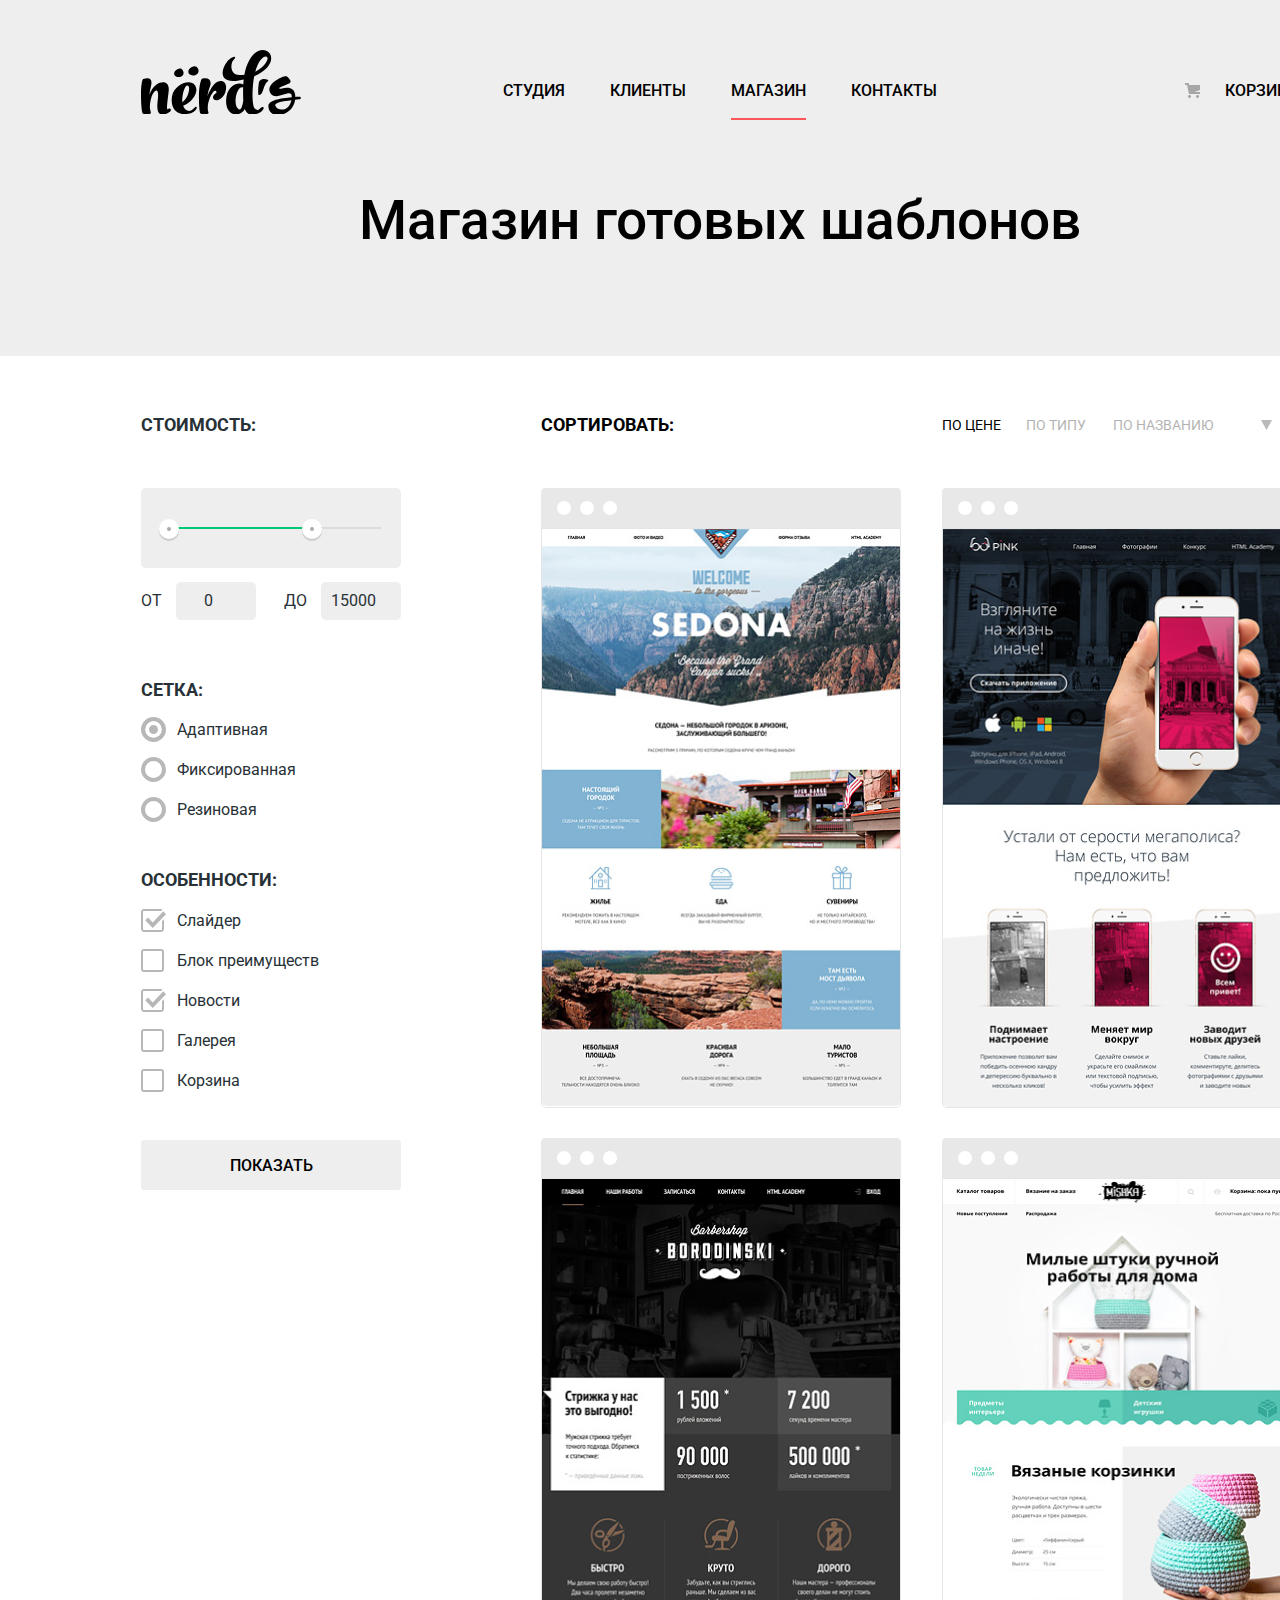
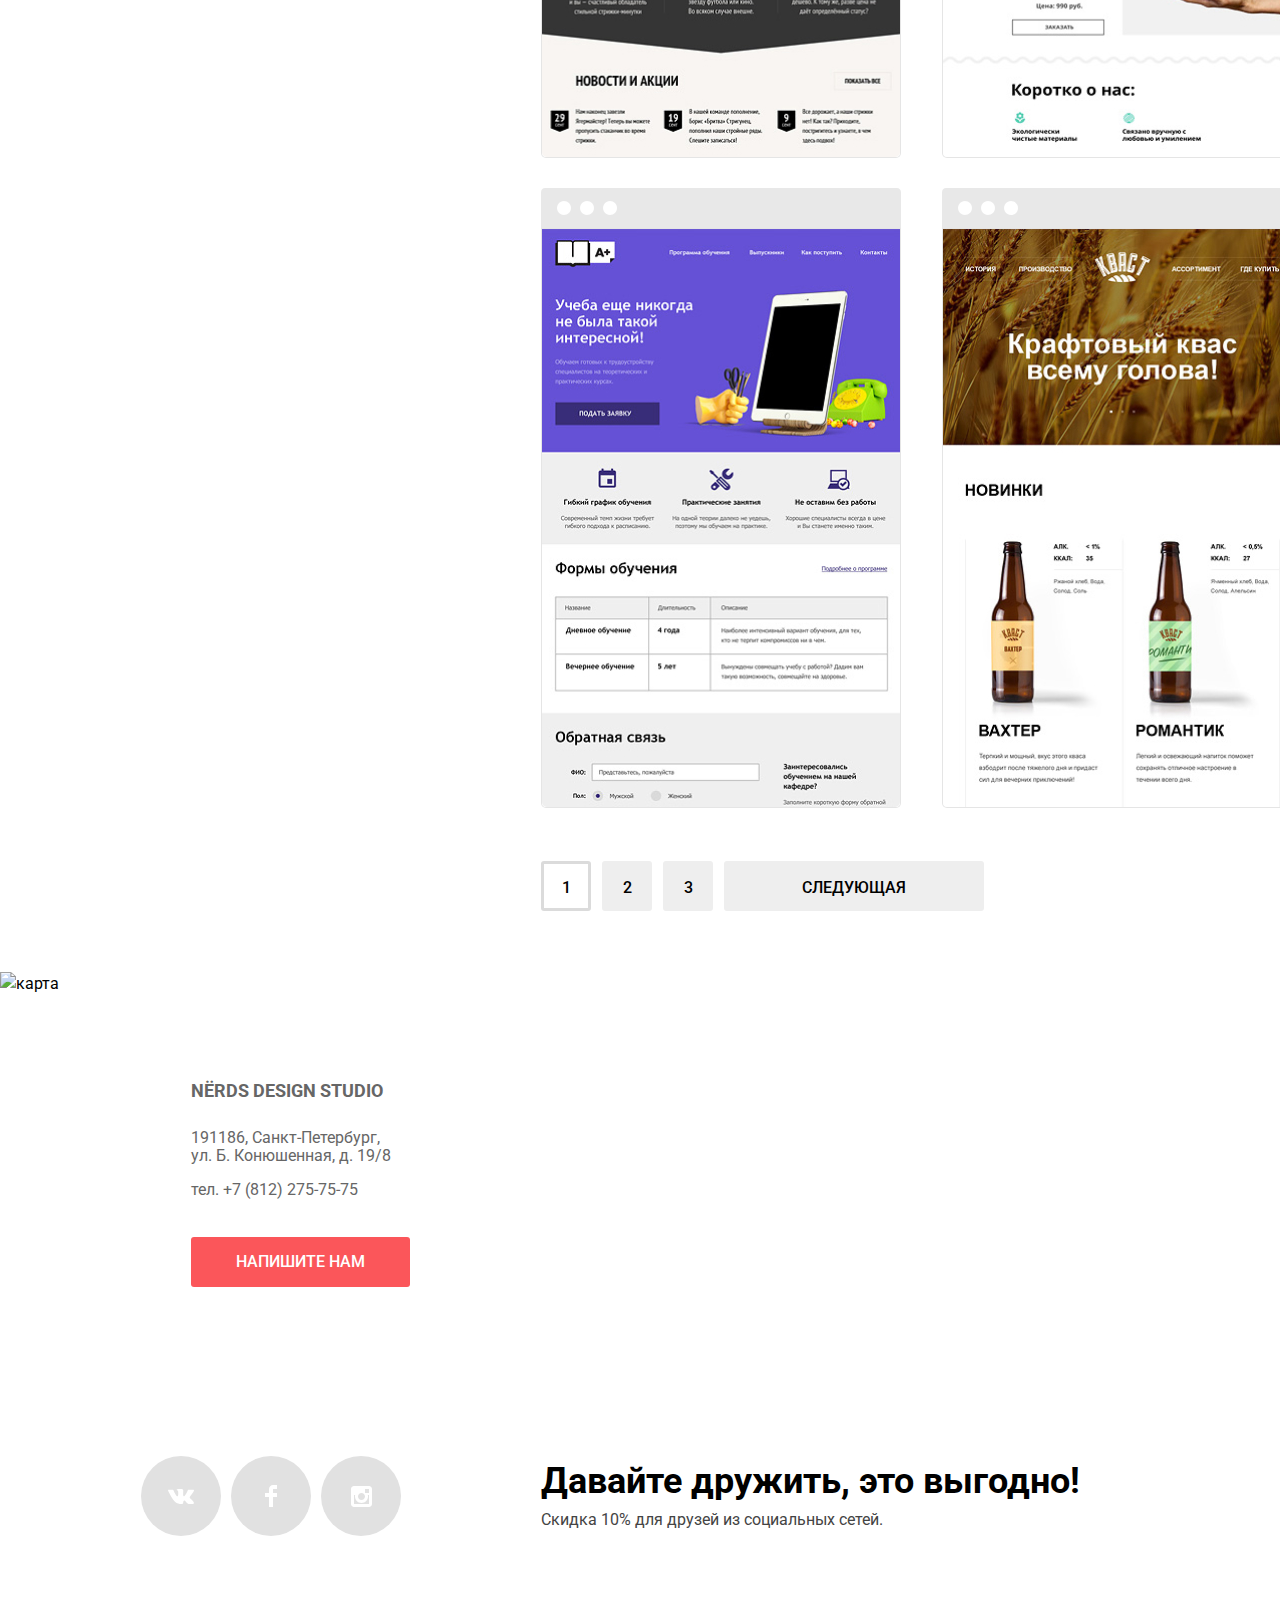
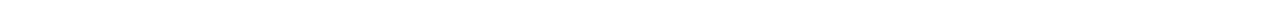
==== catalog.html @ fba02438 "Выполнил стилизацию страницы каталога" ====
<!DOCTYPE html>
<html lang="ru" class="page">

<head>
  <meta charset="utf-8">
  <title>HTML Academy: Каталог готовых проектов Нёрдс</title>
  <link rel="stylesheet" href="css/normalize.css">
  <link rel="stylesheet" href="css/style.css">
  <link rel="stylesheet" href="https://fonts.googleapis.com/css2?family=Roboto:wght@400;500;700&display=swap">
</head>

<body class="page-body">

  <header class="header">
    <div class="container main-header">
      <a class="main-logo" href="index.html">
        <img src="img/nerds-logo.svg" width="160" height="65.02" alt="логотип Nerds">
      </a>
      <nav class="nav">
        <ul class="nav-list">
          <li><a href="index.html">Студия</a></li>
          <li><a href="">Клиенты</a></li>
          <li class="current-page"><a href="">Магазин</a></li>
          <li><a href="">Контакты</a></li>
        </ul>
        <ul class="cart">
          <li>
            <a class="cart-link" href="">Корзина</a>
          </li>
        </ul>
      </nav>
    </div>
  </header>

  <main>
    <div class="catalog-top">
      <h1>Магазин готовых шаблонов</h1>
    </div>
    <div class="container main-catalog">

      <section class="filters">
        <h2 class="visually-hidden">Фильтр товаров</h2>
        <form class="filter" action="https://echo.htmlacademy.ru" method="GET">

          <fieldset class="filter-cost">
            <legend>стоимость:</legend>
            <div class="range-filter">
              <div class="range-controls">
                <div class="scale">
                  <div class="bar" style="
                    width: 60%;
                    margin-left: 7%">
                  </div>
                </div>
                <div class="toggle toggle-min" tabindex="0" style="
                  left: 7%
                "></div>
                <div class="toggle toggle-max" tabindex="0" style="
                  left: 62%
                "></div>
              </div>
              <div class="price-controls">
                <label class="min-price">
                  от <input type="number" name="min-price" value="0">
                </label>
                <label class="max-price">
                  до <input type="number" name="max-price" value="15000">
                </label>
              </div>
            </div>
          </fieldset>
          <fieldset class="filter-grid">
            <legend>сетка:</legend>
            <ul>
              <li>
                <input class="input-grid" type="radio" name="filter-grid" value="adaptive" id="adaptive" checked>
                <label class="grid-label" for="adaptive">Адаптивная</label></li>
              <li>
                <input class="input-grid" type="radio" name="filter-grid" value="static" id="static">
                <label class="grid-label" for="static">Фиксированная</label></li>
              <li>
                <input class="input-grid" type="radio" name="filter-grid" value="fluid" id="fluid">
                <label class="grid-label" for="fluid">Резиновая</label>
              </li>
            </ul>
          </fieldset>
          <fieldset class="filter-features">
            <legend>особенности:</legend>
            <ul>
              <li>
                <input class="input-feature" type="checkbox" name="slider-feature" id="slider-feature" checked>
                <label class="feature-label" for="slider-feature"> Слайдер</label>
              </li>
              <li>
                <input class="input-feature" type="checkbox" name="block-feature" id="block-feature">
                <label class="feature-label" for="block-feature"> Блок преимуществ</label>
              </li>
              <li>
                <input class="input-feature" type="checkbox" name="news-feature" id="news-feature" checked>
                <label  class="feature-label" for="news-feature"> Новости</label>
              </li>
              <li>
                <input class="input-feature" type="checkbox" name="gallery-feature" id="gallery-feature">
                <label class="feature-label" for="gallery-feature"> Галерея</label>
              </li>
              <li>
                <input class="input-feature" type="checkbox" name="cart-feature" id="cart-feature">
                <label class="feature-label" for="cart-feature"> Корзина</label>
              </li>
            </ul>
          </fieldset>
          <button class="store-page-next store-page button" type="button">показать</button>
        </form>
      </section>
      <section class="sort">
        <h2>Сортировать:</h2>
        <ul>
          <li> <a class="sort-active" href="">по цене</a></li>
          <li> <a href="">по типу</a></li>
          <li> <a href="">по названию</a></li>
          <li> <a href=""><img src="img/icon-down-dir.svg" width="11" height="10" alt="по убыванию"></a></li>
          <li> <a href=""><img class="inactive" src="img/icon-up-dir.svg" width="11" height="10" alt="по возростанию"></a></li>
        </ul>
      </section>
      <section class="store">
        <h2 class="visually-hidden">Готовые шаблоны</h2>

        <ul class="store-container">
          <li class="store-item">
            <div class="store-item-container">
              <img src="img/img-sedona.jpg" width="358" height="578" alt="sedona">
              <div class="store-item-description">
                <a href="#">
                  <h3>SEDONA</h3>
                </a>
                <p>Информационный сайт<br> для туристов</p>
                <button class="button button-web store-item-button" type="button">9 900 ₽</button>
              </div>
            </div>
          </li>
          <li class="store-item">
            <div class="store-item-container">
              <img src="img/img-pink.jpg" width="358" height="578" alt="pink">
              <div class="store-item-description">
                <a href="#">
                  <h3>PINK APP</h3>
                </a>
                <p>Продуктовый лендинг приложения для iOS и Android</p>
                <button class="button button-web store-item-button" type="button"> 9 900 ₽</button>
              </div>
            </div>
          </li>
          <li class="store-item">
            <div class="store-item-container">
              <img src="img/img-barbershop.jpg " width="358" height="578" alt="borodinsky">
              <div class="store-item-description">
                <a href="#">
                  <h3>BARBERSHOP</h3>
                </a>
                <p>Сайт салона красоты.<br> Для мужчин, да.</p>
                <button class="button button-web store-item-button" type="button"> 9 900 ₽</button>
              </div>
            </div>
          </li>
          <li class="store-item">
            <div class="store-item-container">
              <img src="img/img-mishka.jpg" width="358" height="578" alt="mishka">
              <div class="store-item-description">
                <a href="#">
                  <h3>MISHKA</h3>
                </a>
                <p>Интернет-магазин<br> вязаных игрушек</p>
                <button class="button button-web store-item-button" type="button"> 9 900 ₽</button>
              </div>
            </div>
          </li>
          <li class="store-item">
            <div class="store-item-container">
              <img src="img/img-aplus.jpg" width="358" height="578" alt="a+">
              <div class="store-item-description">
                <a href="#">
                  <h3>A PLUS</h3>
                </a>
                <p>Лендинг курсов повышения<br> квалификации</p>
                <button class="button button-web store-item-button" type="button"> 9 900 ₽</button>
              </div>
            </div>
          </li>
          <li class="store-item">
            <div class="store-item-container">
              <img src="img/img-kvast.jpg" width="358" height="578" alt="кваст">
              <div class="store-item-description">
                <a href="#">
                  <h3>КВАСТ</h3>
                </a>
                <p>Промо-сайт производителя крафтового кваса</p>
                <button class="button button-web store-item-button" type="button"> 9 900 ₽</button>
              </div>
            </div>
          </li>
        </ul>

        <ul class="store-pages">
          <li class="store-page button store-page-current"><a href="#">1</a></li>
          <li class="store-page button"><a href="#">2</a></li>
          <li class="store-page button"><a href="#">3</a></li>
          <li class="store-page store-page-next  button"><a href="#">следующая</a></li>
        </ul>

      </section>
    </div>
  </main>
  <footer class="main-footer">
    <section class="map">
      <img class="map-properties" src="img/map.png" width="1440" height="416" alt="карта">
    </section>

    <section class="contacts container">
      <div class="address">
        <h2>NЁRDS DESIGN STUDIO</h2>
        <p>191186, Санкт-Петербург,<br> ул. Б. Конюшенная, д. 19/8</p>
        <p> тел. <a class="contacts-phone" href="tel:+78122757575">+7 (812) 275-75-75</a></p>

        <a class="button button-web button-contacts"> <span>Напишите нам</span></a>
      </div>
    </section>

    <section class="social container">

      <ul class="social-1">
        <li>
          <a class="social-button" href=""><img src="img/vk-icon.svg" alt="Вконтакте"></a>
        </li>
        <li>
          <a class="social-button" href="#"><img src="img/fb-icon.svg" alt="Фейсбук"></a>
        </li>
        <li>
          <a class="social-button" href="#"><img src="img/insta-icon.svg" alt="Инстаграм"></a>
        </li>
      </ul>
      <div class="social-2">
        <h3>Давайте дружить, это выгодно!</h3>
        <p>Скидка 10% для друзей из социальных сетей.</p>
      </div>

    </section>
  </footer>
</body>

</html>
---- css/style.css ----
:root {
  --light-grey: #eeeeee;
  --mid-grey: #666666;
  --mid-dark-grey: #444444;
  --dark-grey: #4d4d4d;
  --border-grey: #DBDBDB;
  --store-page-grey: #dfdfdf;
  --store-page-active-grey: #d5d5d5;

  --light-pink: #fb565a;
  --dark-pink: #e74246;
  --very-dark-pink: #d7373b;

  --light-green: #00ca74;
  --dark-green: #00bc6c;
  --very-dark-green: #00aa62;

  --light-yellow: #efc849;
  --dark-yellow: #eab534;
  --very-dark-yellow: #e5a722;

  --bg-white: #ffffff;
  --bg-white-opacity: rgba(255, 255, 255, 0.3);
  --icon-color: #e1e1e1;

  --basic-black: #000000;
  --light-black: #283136;
  --button-shadow: rgba(0, 1, 1, 0.1);
  --catalog-border-special: rgba(0, 0, 0, 0.1);


  --range-special-scale: #d7dcde;
  --range-special-toggle: #ababab;
  --range-special-shadow: rgba(0, 0, 0, 0.15);
  --range-special-color: #283136;

}

body {
  min-width: 1200px;
  padding: 0;
  margin: 0;

  font-family: "Roboto", "Open sans", sans-serif;
  font-size: 16px;
  line-height: 24px;
  font-weight: 400;

  color: var(--basic-black);
  background-color: var(--bg-white);

}

a {
  text-decoration: none;
}

img {
  max-width: 100%;
  height: auto;
}

.visually-hidden {
  position: absolute;
  width: 1px;
  height: 1px;
  margin: -1px;
  border: 0;
  padding: 0;
  white-space: nowrap;
  clip-path: inset(100%);
  clip: rect(0 0 0 0);
  overflow: hidden;
}

/* Grid */
.page {
  height: 100%;
}

.page-body {
  min-height: 100%;
  display: grid;
  grid-template-rows:
    min-content 1fr min-content;
  align-content: start;
}

.container {
  width: 1158px;
  margin: 0 auto;
  padding: 0 20px;
  /* outline: 5px solid rgba(94, 9, 9, 0.3);
  outline-offset: -5px; */
}

/*header*/


.main-header {
  display: grid;
  grid-template-columns: min-content 1fr;
  height: 114px;
}

.main-logo {
  width: 160px;
  height: 65px;
  margin-top: auto;

}

.main-logo:active {
  opacity: 0.3;
}

.cart {
  display: block;
  width: min-content;
  position: relative;
  margin: 0;
  margin-left: auto;
  margin-top: auto;
  padding: 0;
  margin-bottom: 8px;

  list-style: none;


  /* outline: 1px solid rgb(255, 0, 0);
  outline-offset: -1px */
}

.cart::before {
  content: "";
  position: absolute;
  left: 0px;
  top: 7px;
  width: 15px;
  height: 15px;


  background-image: url(../img/cart-icon.svg);
  background-repeat: no-repeat;

}

.cart-link {
  padding-left: 40px;

}

.header,
.description {
  background-color: var(--light-grey);
}

.nav {

  display: flex;


  font-size: 16px;
  line-height: 30px;
  font-weight: 500;
  text-transform: uppercase;
  color: var(--basic-black);

  /* outline: 5px solid rgba(200, 255, 0, 0.3);
  outline-offset: -5px; */
}

.nav a {
  color: var(--basic-black);
}

.nav a:hover {
  color: var(--light-pink);
}

.nav a:active {
  color: var(--basic-black);
  opacity: 0.3;
}

.nav-list {
  /* justify-self: center; */
  display: flex;
  justify-content: flex-start;
  flex-wrap: wrap;
  width: 100%;
  margin: 0;
  margin-left: 202px;
  margin-top: auto;
  margin-bottom: 8px;
  padding: 0;

  list-style: none;

  /* outline: 5px solid rgba(0, 255, 255, 0.3);
  outline-offset: -5px; */

}

.nav li {
  position: relative;
  margin-left: 0;
  padding: 0;
}

.nav li:not(:last-child) {
  margin-right: 45px;
}

.current-page::after {
  content: "";
  position: absolute;
  bottom: -14px;
  left: 0;
  width: 100%;
  height: 2px;
  background-color: var(--light-pink);
}

/* SLIDER */
.slide {
  display: none;
}

.slide-current {
  display: block;
}

.slider {
  /* position: relative; */
  margin: 0;
  padding: 0;
  background-color: var(--light-grey);
}

.sld {
  position: relative;
}

.slider-controls {
  position: absolute;
  bottom: 95px;
  left: 555px;
  z-index: 20;
  display: flex;
  width: 88px;
  justify-content: space-between;
}

.slider-controls button {
  padding: 0;
  width: 18px;
  height: 18px;
  background-color: var(--bg-white);
  border: none;
  border-radius: 50%;
  cursor: pointer;
}

.slider-controls .current {
  box-shadow: inset 0 0 0 5px var(--bg-white),
    inset 0 0 0 7px #c1c1c1;
}

.slider-list {

  padding: 0;
  margin: 0;

  list-style: none;
}

/* SLIDER-title */
.slider h2 {
  margin: 0;
  padding: 0;
  padding-top: 78px;
  padding-bottom: 10px;
  font-size: 55px;
  line-height: 55px;

}

.slider-item-1 {
  height: 431px;
  background-image: url(../img/nerds-index-slide1.png);
  background-position: top right;
  background-repeat: no-repeat;
}

.slider-item-2 {
  height: 431px;
  background-image: url(../img/nerds-index-slide2.png);
  background-position: top right;
  background-repeat: no-repeat;
}

.slider-item-3 {
  height: 431px;
  background-image: url(../img/nerds-index-slide3.png);
  background-position: top right;
  background-repeat: no-repeat;
}

/* services */
.services {
  margin-top: 80px;

  padding-bottom: 80px;
  border-bottom: 2px solid var(--light-grey);
}

.services-container {
  /* display: flex;
  justify-content: flex-start;
  flex-shrink: 0; */
  display: grid;
  grid-template-columns: 400px 400px auto;
  justify-self: start;
  /* outline: 5px solid rgba(0, 255, 255, 0.3);
  outline-offset: -5px; */
  margin: 0;
  padding: 0;

}

.services a {
  font-size: 16px;
  line-height: 18px;
  color: var(--bg-white);
}

.services h3 {
  margin-top: 18px;
  margin-bottom: 17px;
  font-size: 24px;
  line-height: 30px;
  font-weight: bold;
  text-transform: uppercase;
}

.services li {
  list-style: none;
  margin: 0;

  padding: 0;
}

.info-container {
  margin-top: 40px;
  margin-bottom: 43px;
  display: grid;
  grid-template-columns: 2fr 1fr;

}

.info {
  color: var(--light-black);
}

.info h3 {
  margin-top: 32px;
  margin-bottom: 33px;
  font-size: 45px;
  line-height: 46px;
  font-weight: 500;
  color: var(--basic-black);
}

.info ul {
  padding-left: 32px;
  list-style: none;
}

.list-header {
  margin-top: 41px;
  margin-bottom: 23px;
  font-weight: bold;
  text-transform: uppercase;

}

.info li {
  position: relative;
  margin-bottom: 24px;
  padding-left: 4px;
}

.info li::before {
  content: "";
  position: absolute;
  width: 25px;
  height: 2px;
  top: 10px;
  left: -32px;
  background-color: var(--light-pink);

}

/* benefits */
.benefits {
  margin-left: 28px;
}

.benefits-list {
  display: grid;
  grid-template-columns: 1fr 1fr 1fr;
}

.benefits-header {
  margin-top: 31px;
  margin-left: 17px;
  font-weight: bold;
  text-transform: uppercase;
}

.benefits-list {
  margin-top: 29px;
  padding: 0;
}

.benefits li {
  margin: 0;
  list-style: none;
}

.benefits p {

  color: var(--light-black);
}

.benefits-list p {
  margin-top: 12px;
  line-height: 18px;
}

.benefits h4 {
  margin: 0;
  font-size: 45px;
  line-height: 64px;
}

.percent {
  font-size: 26px;
  line-height: 40px;
  vertical-align: text-top;
}

/* partners */

.partners {
  margin: 0;
  margin-bottom: 80px;
}

.partners-container {
  display: grid;
  grid-template-columns: 1fr 1fr 1fr 1fr;


  /* outline: 1px solid rgb(248, 5, 5);
  outline-offset: -1px; */

  margin: 0;
  padding: 0;

  height: 180px;
  border-top: 2px solid var(--light-grey);
  border-bottom: 2px solid var(--light-grey);

}

.partners li {
  position: relative;
  align-self: center;


  margin: 0;
  padding: 0;
  justify-self: end;
  list-style: none;


  /* outline: 1px solid rgba(0, 255, 255, 1);
  outline-offset: -1px; */

}

.partners li:nth-child(1) {
  margin-top: 20px;
  margin-right: 60px;

}

.partners li:nth-child(2) {
  margin-top: 10px;
  margin-right: 44px;
}

.partners li:nth-child(3) {
  margin-top: 10px;
  margin-right: 46px;
}

.partners li:nth-child(4) {
  margin-top: 13px;
  margin-right: 42px;
}

.partners li:nth-child(1)::after {
  content: "";
  position: absolute;
  top: 0px;
  right: -51px;
  width: 2px;
  height: 52px;

  background-color: var(--light-grey);
}

.partners li:nth-child(2)::after {
  content: "";
  position: absolute;
  top: 18px;
  right: -45px;
  width: 2px;
  height: 52px;

  background-color: var(--light-grey);
}

.partners li:nth-child(3)::after {
  content: "";
  position: absolute;
  top: -2px;
  right: -57px;
  width: 2px;
  height: 52px;

  background-color: var(--light-grey);
}



.partners a {
  opacity: 20%;
}

.partners a:hover {
  opacity: 1;
}

.partners a:active {
  opacity: 10%;
}

.catalog-top {
  margin-bottom: 54px;
  height: 242px;
  background-color: var(--light-grey);
}

.catalog-top h1 {
  margin: 0;
  padding-top: 79px;
  font-size: 55px;
  font-weight: 500;
  line-height: 55px;

  text-align: center;

}


.main-catalog {
  display: grid;
  grid-template-columns: 1fr 2fr;
  column-gap: 140px;
  grid-template-rows: 78px 1fr;
  /* outline: 5px solid rgba(0, 255, 255, 0.3);
  outline-offset: -5px; */
}

.filters {
  grid-row: 1/-1;
  color: var(--light-black);

  /* width: 260px; */
}

.filter {

  /* outline: 5px solid rgba(94, 255, 0, 0.3);
  outline-offset: -5px; */
}

.filter ul {
  padding: 0;
  margin: 0;
  list-style: none;
  line-height: 19px;
}

.filter legend {
  margin: 0;
  padding: 0;
  text-transform: uppercase;
  font-size: 18px;
  line-height: 30px;
  font-weight: 700;
}


.filter fieldset {
  padding: 0;
  margin: 0;

  border: none;
}



/* .filter-item {
  margin: 0;
  padding: 0;
  border: none;


  width: 260px;
  margin: 50px auto;
} */



/* .filter-item legend {
  font-size: 18px;
  line-height: 24px;
  text-transform: uppercase;
  font-weight: 700;
} */

/* RANGE */
.filter .filter-cost {
  margin-bottom: 55px;
}

.range-filter {
  width: 260px;
  margin-top: 48px;
}

.range-controls {
  position: relative;
  height: 41px;
  margin-bottom: 14px;
  padding-top: 39px;
  padding-right: 20px;
  padding-left: 20px;
  background-color: var(--light-grey);
  border-radius: 5px;
}

.range-controls .scale {
  height: 2px;
  background: #d7dcde;
}

.range-controls .bar {
  width: 70%;
  height: 2px;
  background: var(--light-green);
}

.range-controls .toggle {
  position: absolute;
  top: 31px;
  left: 0;
  width: 4px;
  height: 4px;
  padding: 0;
  border: 8px solid var(--bg-white);
  background-color: var(--range-special-toggle);
  border-radius: 50%;
  box-shadow: 0 2px 1px 0 var(--range-special-shadow);
  cursor: pointer;
}

.range-controls .toggle-min {
  left: 18px;
}

.range-controls .toggle-max {
  left: 160px;
}

.price-controls {
  display: flex;
  justify-content: space-between;
}

.price-controls label {
  text-transform: uppercase;
  color: var(--light-black);
  font-size: 16px;
}

.price-controls input {
  width: 60px;
  padding: 10px;
  margin-left: 10px;
  text-align: center;
  color: inherit;
  border: none;
  border-radius: 5px;
  background: var(--light-grey);

}

/* GRID FILTER */

.filter .filter-grid {
  height: 190px;
  /* margin-bottom: 43px; */
}

.filter-grid legend {
  margin-bottom: 15px;
}

.filter-grid li {
  margin-bottom: 21px;
  /* padding-left: 36px; */
}

.filter-grid label {
  padding-left: 36px;
  color: var(--light-black);
  position: relative;

}

.input-grid {
  appearance: none;
  position: absolute;
}

.grid-label::before {
  content: "";
  position: absolute;
  left: 0;
  top: -3px;
  box-sizing: border-box;
  width: 25px;
  height: 25px;
  border-radius: 50%;
  border: 4px solid var(--dark-grey);
  background-color: transparent;
  opacity: 0.4;
}

.input-grid:hover+.grid-label::before {
  opacity: 1;
}

.input-grid:checked+.grid-label::before {
  background-color: var(--dark-grey);
  box-shadow: inset 0 0 0 4px var(--bg-white);
}


/* FEATURES FILTER */
.input-feature {
  appearance: none;
  position: absolute;
}


.filter .filter-features {
  height: 275px;
  /* margin-bottom: 48px; */
}

.filter-features legend {
  margin-bottom: 16px;
}

.filter-features li {
  position: relative;
  margin-bottom: 21px;

}

.filter-features label {
  padding-left: 36px;
  color: var(--light-black);
}

.input-feature:not(:checked)+.feature-label::before {
  content: "";
  position: absolute;
  left: 0;
  top: -2px;
  box-sizing: border-box;
  width: 23px;
  height: 23px;
  border: 2px solid var(--dark-grey);
  border-radius: 3px;
  background-color: transparent;
  opacity: 0.4;
}

.input-feature:checked+.feature-label::before {
  content: "";
  position: absolute;
  left: 0;
  top: -2px;
  width: 25px;
  height: 23px;
  background-image: url(../img/checkbox-on.svg);
  opacity: 0.4;
}

.input-feature:hover+.feature-label::before {
  opacity: 1;
}


/* SORT */
.sort {
  display: flex;
  justify-content: flex-end;
  /* margin: 0; */
  /* margin-bottom: 48px; */

  /* padding: 0; */
  /* outline: 1px solid rgb(255, 0, 0);
  outline-offset: -1px; */
}

.sort h2 {

  margin: 0;
  padding: 0;
  text-transform: uppercase;
  font-size: 18px;
  line-height: 30px;
  font-weight: 700;
  width: 360px;
  margin-right: auto;

  /*
   outline: 5px solid rgba(63, 9, 150, 0.3);
  outline-offset: -5px; */
}

.sort ul {
  /* width: 360px; */
  display: grid;
  grid-template-columns: 60px 85px 128px 58px 30px;
  justify-items: end;
  align-items: start;
  margin: 0;
  padding-top: 3px;
  list-style: none;
  /* outline: 1px solid rgba(0, 255, 255, 0.3);
  outline-offset: -1px; */
}

.sort a {
  font-size: 14px;
  line-height: 18px;
  font-weight: 400;
  color: var(--basic-black);
  opacity: 0.3;
  text-transform: uppercase;
}

.sort .sort-active {
  opacity: 1;
}

/* .sort li {
  margin-left: 20px;
  outline: 1px solid rgb(255, 0, 13);
  outline-offset: -1px;
} */
.sort .inactive {
  opacity: 0.2;
}

/* STORE */


.store {
  margin-bottom: 44px;
}

.store-container {
  display: grid;
  grid-template-columns: 1fr 1fr;
  column-gap: 40px;
  row-gap: 30px;
  margin: 0;
   margin-bottom: 53px;
  padding: 0;
  /* outline: 5px solid rgba(47, 219, 12, 0.3);
  outline-offset: -5px; */
}

.store-item {
  position: relative;
  box-sizing: border-box;
  border-radius: 5px;
  width: 360px;
  height: 620px;
  list-style: none;

}

.store-item:hover {
  box-shadow: 0px 6px 15px rgba(0, 1, 1, 0.25);
}

.store-item-container {

  box-sizing: border-box;
  width: 360px;
  height: 580px;
  margin-top: 40px;
  border-radius: 0 0 5px 5px;
  border: 1px solid var(--catalog-border-special);

  background-color: var(--bg-white);
}

.store-item img {
  border-radius: 0 0 5px 5px;

}

.store-item::before {
  content: "";
  position: absolute;
  width: 360px;
  height: 40px;
  top: 0px;
  left: 0px;
  background-image: url(../img/browser.svg);
  opacity: 0.12;
}

.store-item:hover::before {
  opacity: 1;
}

.store-item:hover .store-item-description {
  display: block;
}

.store h1 {
  text-align: center;
  font-size: 55px;
  font-weight: 500;
  line-height: 55px;

}

.store-item-description {
  display: none;
  position: absolute;
  bottom: 0;
  left: 0;
  box-sizing: border-box;
  width: 360px;
  height: 231px;
  border-radius: 0 0 5px 5px;
  padding-left: 52px;
  padding-right: 53px;
  padding-top: 11px;
  background-color: var(--light-grey);
  text-align: center;

}

.store-item-description h3 {
  margin-top: 15px;
  margin-bottom: 12px;
  padding: 0;
  font-size: 18px;
  font-weight: 700;
  line-height: 30px;
  color: var(--basic-black);
}

.store-item-description a {
  color: inherit;
}

.store-item p {
  margin: 0;
  padding: 0;
  font-size: 16px;
  line-height: 18px;
  font-weight: 400;

}

/* STORE-PAGES */
.store-pages {
  display: flex;
  justify-content: flex-start;
  list-style: none;
  margin: 0;
  margin-bottom: 17px;
  padding: 0;
  font-size: 16px;
  line-height: 18px;
  font-weight: 500;
  text-transform: uppercase;
}

.store-pages a {
  color: inherit;
}

/*footer*/

.main-footer {
  background-color: var(--bg-white);
  /* outline: 5px solid rgba(0, 255, 255, 0.3);
  outline-offset: -5px; */
}

.map {
  margin: 0;
}

.map-properties {
  display: block;
  margin-left: auto;
  margin-right: auto;
  height: 416px;
}

.contacts {
  position: relative;
  margin-bottom: 68px;
}

.contacts h2 {
  margin: 0;
  margin-bottom: 23px;
  padding: 0;
  font-size: 18px;
  line-height: 30px;
  font-weight: bold;
}

.address {
  position: absolute;
  box-sizing: border-box;
  left: 20px;
  bottom: 54px;
  width: 319px;
  height: 308px;
  padding-top: 50px;
  padding-left: 50px;
  padding-right: 39px;

  background-color: var(--bg-white);

  font-size: 16px;
  line-height: 18px;
  color: var(--mid-grey);
}

.contacts-phone {
  color: var(--mid-grey);
}


.social {
  display: grid;
  grid-template-columns: 1fr 2fr;
  margin-bottom: 68px;
}

.social-1 {
  display: flex;
  align-items: center;
  justify-content: flex-start;
  list-style: none;
  margin: 0;
  padding: 0;
}

.social-1 li {
  margin-right: 10px;
}

.social-2 {
  margin-left: 14px;
}

.social h3 {
  margin: 0;
  margin-top: 7px;
  margin-bottom: 10px;
  font-size: 36px;
  line-height: 36px;

}

.social p {
  margin: 0;
  color: var(--mid-dark-grey);
  font-size: 16px;
  line-height: 22px;

}

.reply-form {
  display: none;
}

/*buttons*/
.slider-button {
  margin-top: 39px;
  width: 240px;
  height: 50px;
}

.button {
  display: flex;
  font-size: 16px;
  line-height: 18px;
  font-weight: 500;
  justify-content: center;
  align-items: center;
  text-transform: uppercase;
  color: var(--bg-white);
  border: none;
  border-radius: 3px;
  cursor: pointer;
}

.button:active {
  box-shadow: inset 0 3px 0 var(--button-shadow);
  color: var(--bg-white-opacity);
}


.button-services {
  margin-top: 31px;
  width: 160px;
  height: 50px;
}

.button-contacts {
  margin-top: 38px;
  width: 219px;
  height: 50px;
}

.button-web {
  background-color: var(--light-pink);
}

.button-web:hover {
  background-color: var(--dark-pink);
}

.button-web:active {
  background-color: var(--very-dark-pink);
}



.button-app {
  background-color: var(--light-green);
}

.button-app:hover {
  background-color: var(--dark-green);
}

.button-app:active {
  background-color: var(--very-dark-green);
}

.button-pres {
  background-color: var(--light-yellow);
}

.button-pres:hover {
  background-color: var(--dark-yellow);
}

.button-pres:active {
  background-color: var(--very-dark-yellow);
}
/* STORE-ITEM-BUTTON */
.store-item-button {
  width: 200px;
  height: 50px;

  margin: 0 auto;
  margin-top: 33px;
}
.store-item-button:active {
  color: var(--bg-white);
}
/* STORE-PAGE-BUTTONS */
.store-page {
  box-sizing: border-box;
  width: 50px;
  height: 50px;
  margin-right: 11px;
  padding-top: 3px;
  color: var(--basic-black);
  background-color: var(--light-grey);
}
.store-page.button:hover {
  background-color: var(--store-page-grey);
}
.store-page.button:active {
  background-color: var(--store-page-active-grey);
  border: none;
}
.store-page-next {
  width: 260px;
  height: 50px;
  margin-right: 0;
  background-color: var(--light-grey);
}

.store-page-current {
  background-color: rgba(0, 0, 0, 0.0001);
  border: 3px solid var(--border-grey);
}


/* SOCIAL BUTTONS */
.social-button {
  display: flex;
  align-items: center;
  justify-content: center;
  width: 80px;
  height: 80px;
  border-radius: 50%;

  background-color: var(--icon-color);
}

.social-button:hover {
  background-color: var(--dark-pink);
}

.social-button:active {
  background-color: var(--very-dark-pink);
}

.social-button:active img {
  opacity: 0.3;
}
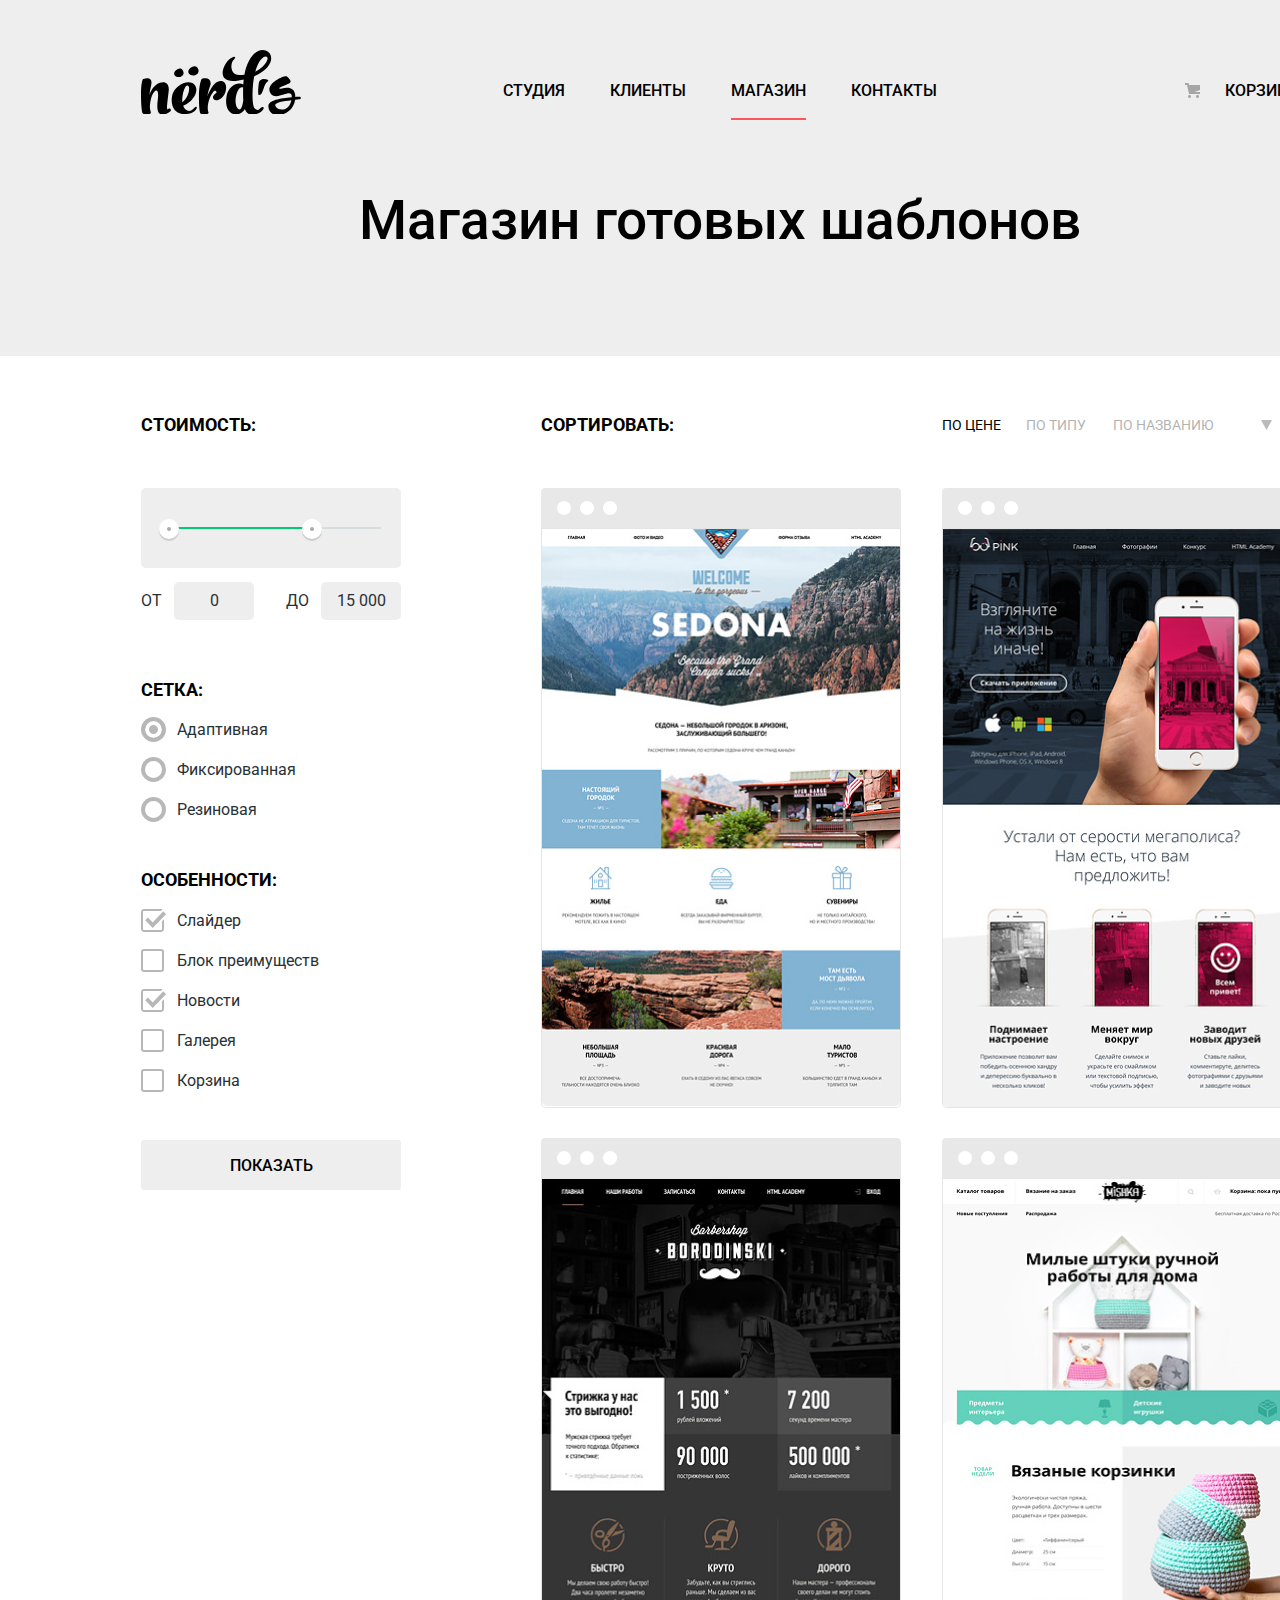
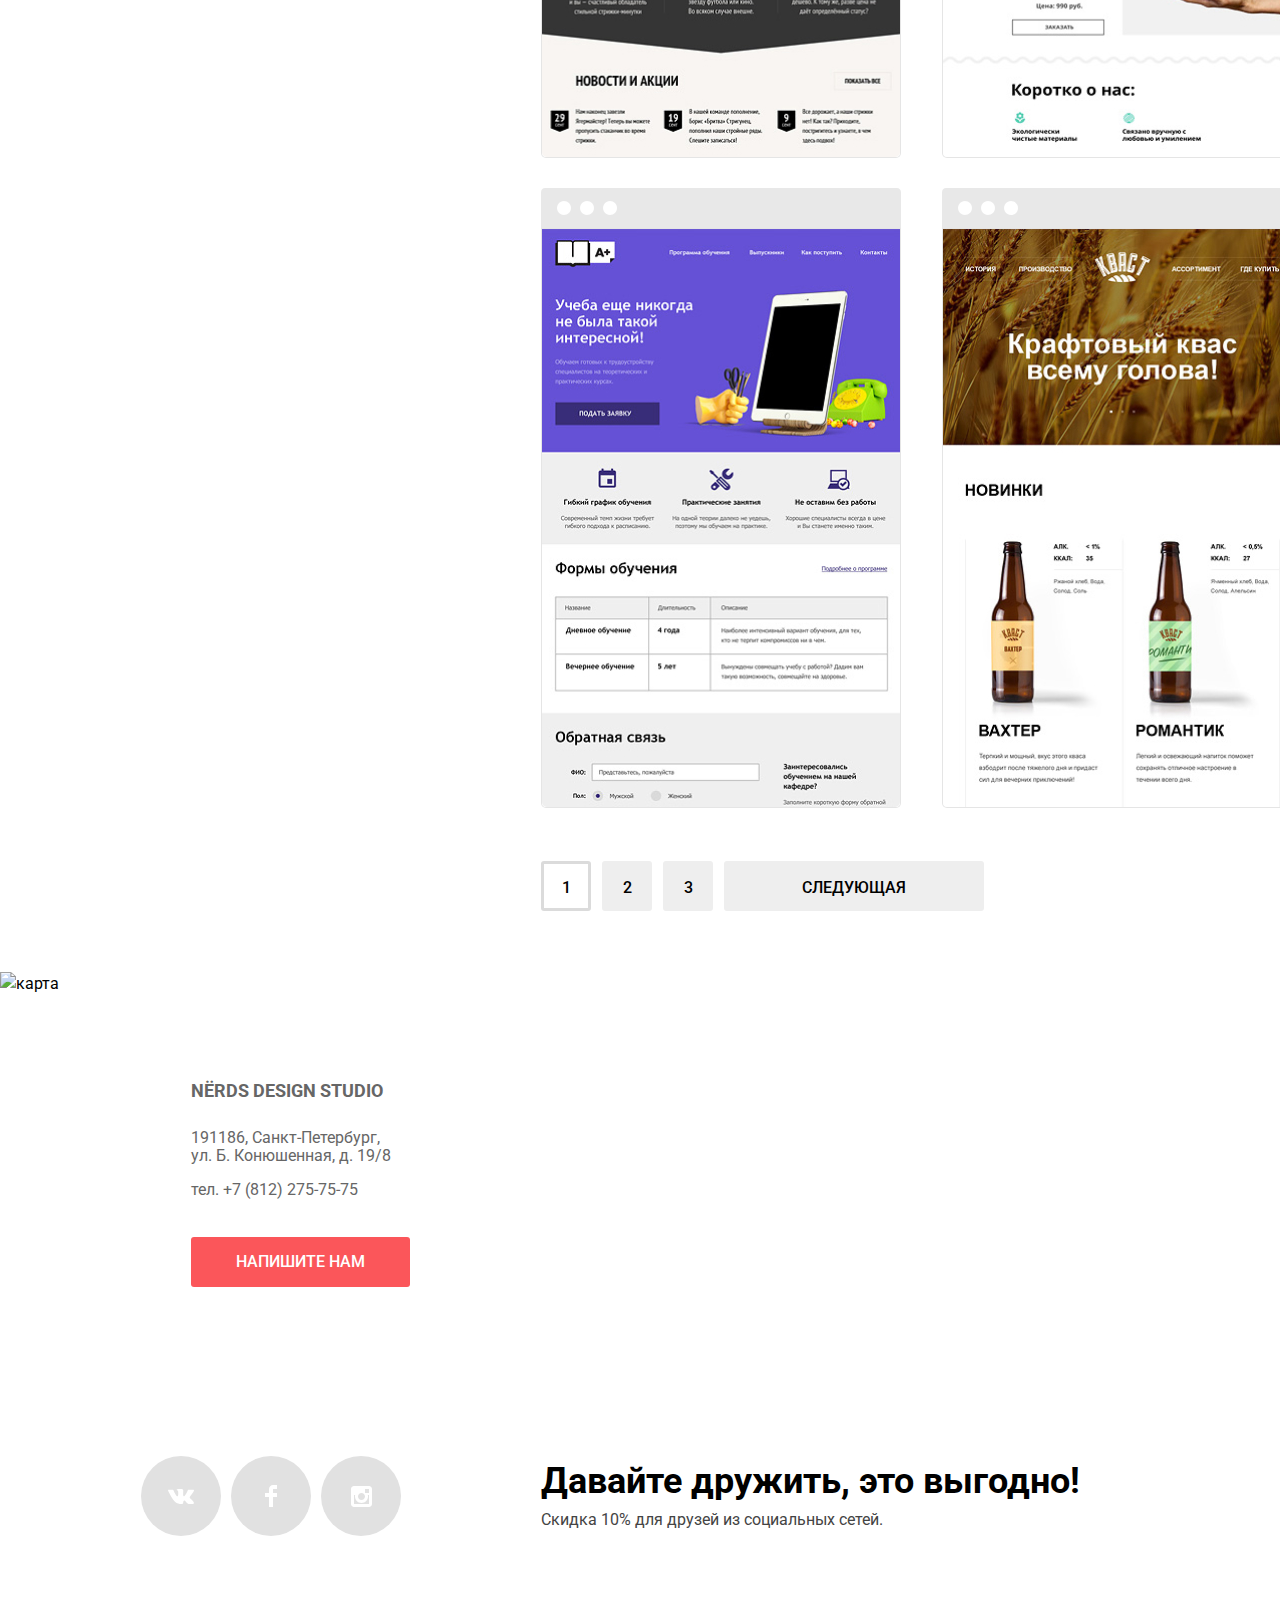
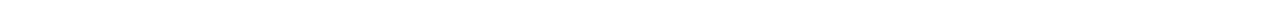
==== commit 9c050158: "исправил замечания" ====
--- a/catalog.html
+++ b/catalog.html
@@ -61,10 +61,10 @@
               </div>
               <div class="price-controls">
                 <label class="min-price">
-                  от <input type="number" name="min-price" value="0">
+                  от <input type="text" name="min-price" value="0">
                 </label>
                 <label class="max-price">
-                  до <input type="number" name="max-price" value="15000">
+                  до <input type="text" name="max-price" value="15 000">
                 </label>
               </div>
             </div>
@@ -118,8 +118,8 @@
           <li> <a class="sort-active" href="">по цене</a></li>
           <li> <a href="">по типу</a></li>
           <li> <a href="">по названию</a></li>
-          <li> <a href=""><img src="img/icon-down-dir.svg" width="11" height="10" alt="по убыванию"></a></li>
-          <li> <a href=""><img class="inactive" src="img/icon-up-dir.svg" width="11" height="10" alt="по возростанию"></a></li>
+           <li> <a class="sort-descending" href=""></a></li>
+          <li> <a class="sort-ascending" href=""></a></li>
         </ul>
       </section>
       <section class="store">
@@ -201,10 +201,10 @@
         </ul>
 
         <ul class="store-pages">
-          <li class="store-page button store-page-current"><a href="#">1</a></li>
-          <li class="store-page button"><a href="#">2</a></li>
-          <li class="store-page button"><a href="#">3</a></li>
-          <li class="store-page store-page-next  button"><a href="#">следующая</a></li>
+          <li><a class="store-page button store-page-current" href="#">1</a></li>
+          <li ><a class="store-page button" href="#">2</a></li>
+          <li ><a class="store-page button" href="#">3</a></li>
+          <li ><a class="store-page store-page-next  button" href="#">следующая</a></li>
         </ul>
 
       </section>
--- a/css/style.css
+++ b/css/style.css
@@ -34,6 +34,10 @@
   --range-special-shadow: rgba(0, 0, 0, 0.15);
   --range-special-color: #283136;
 
+  --modal-shadow: rgba(0, 0, 0, 0.4);
+  --input-shadow: rgba(0, 0, 0, 0.25);
+  --input-border: #D7DCDE;
+  --input-border-special: #B4B9BB;
 }
 
 body {
@@ -246,7 +250,7 @@
   position: absolute;
   bottom: 95px;
   left: 555px;
-  z-index: 20;
+  z-index: 1;
   display: flex;
   width: 88px;
   justify-content: space-between;
@@ -589,14 +593,6 @@
 .filters {
   grid-row: 1/-1;
   color: var(--light-black);
-
-  /* width: 260px; */
-}
-
-.filter {
-
-  /* outline: 5px solid rgba(94, 255, 0, 0.3);
-  outline-offset: -5px; */
 }
 
 .filter ul {
@@ -613,8 +609,8 @@
   font-size: 18px;
   line-height: 30px;
   font-weight: 700;
-}
-
+  color: var(--basic-black);
+}
 
 .filter fieldset {
   padding: 0;
@@ -622,27 +618,6 @@
 
   border: none;
 }
-
-
-
-/* .filter-item {
-  margin: 0;
-  padding: 0;
-  border: none;
-
-
-  width: 260px;
-  margin: 50px auto;
-} */
-
-
-
-/* .filter-item legend {
-  font-size: 18px;
-  line-height: 24px;
-  text-transform: uppercase;
-  font-weight: 700;
-} */
 
 /* RANGE */
 .filter .filter-cost {
@@ -712,7 +687,7 @@
 .price-controls input {
   width: 60px;
   padding: 10px;
-  margin-left: 10px;
+  margin-left: 8px;
   text-align: center;
   color: inherit;
   border: none;
@@ -745,7 +720,8 @@
 }
 
 .input-grid {
-  appearance: none;
+  -webkit-appearance: none;
+  -moz-appearance: none;
   position: absolute;
 }
 
@@ -763,7 +739,8 @@
   opacity: 0.4;
 }
 
-.input-grid:hover+.grid-label::before {
+.input-grid:hover+.grid-label::before,
+.input-grid:focus+.grid-label::before {
   opacity: 1;
 }
 
@@ -772,6 +749,13 @@
   box-shadow: inset 0 0 0 4px var(--bg-white);
 }
 
+.input-grid:disabled+.grid-label {
+  opacity: 0.3;
+}
+
+.input-grid:disabled+.grid-label::before {
+  opacity: 0.25;
+}
 
 /* FEATURES FILTER */
 .input-feature {
@@ -825,15 +809,23 @@
   opacity: 0.4;
 }
 
-.input-feature:hover+.feature-label::before {
+.input-feature:hover+.feature-label::before,
+.input-feature:focus+.feature-label::before {
   opacity: 1;
 }
 
+.input-feature:disabled+.feature-label {
+  opacity: 0.3;
+}
+
+.input-feature:disabled+.feature-label::before {
+  opacity: 0.25;
+}
 
 /* SORT */
 .sort {
   display: flex;
-  justify-content: flex-end;
+  justify-content: space-between;
   /* margin: 0; */
   /* margin-bottom: 48px; */
 
@@ -851,7 +843,7 @@
   line-height: 30px;
   font-weight: 700;
   width: 360px;
-  margin-right: auto;
+  /* margin-right: auto; */
 
   /*
    outline: 5px solid rgba(63, 9, 150, 0.3);
@@ -884,14 +876,28 @@
   opacity: 1;
 }
 
+.sort .sort-descending {
+  display: inline-block;
+  width: 11px;
+  height: 10px;
+  background-image: url(../img/icon-down-dir.svg);
+}
+
+.sort .sort-ascending {
+  background-image: url(../img/icon-up-dir.svg);
+  display: inline-block;
+  width: 11px;
+  height: 10px;
+}
+
 /* .sort li {
   margin-left: 20px;
   outline: 1px solid rgb(255, 0, 13);
   outline-offset: -1px;
 } */
-.sort .inactive {
+/* .sort .inactive {
   opacity: 0.2;
-}
+} */
 
 /* STORE */
 
@@ -906,7 +912,7 @@
   column-gap: 40px;
   row-gap: 30px;
   margin: 0;
-   margin-bottom: 53px;
+  margin-bottom: 53px;
   padding: 0;
   /* outline: 5px solid rgba(47, 219, 12, 0.3);
   outline-offset: -5px; */
@@ -1007,7 +1013,7 @@
   font-size: 16px;
   line-height: 18px;
   font-weight: 400;
-
+  color: #666666;
 }
 
 /* STORE-PAGES */
@@ -1024,9 +1030,10 @@
   text-transform: uppercase;
 }
 
-.store-pages a {
-  color: inherit;
-}
+.store-pages li:not(:last-child) {
+  margin-right: 11px;
+}
+
 
 /*footer*/
 
@@ -1124,9 +1131,137 @@
 
 }
 
-.reply-form {
+/* MODAL */
+.modal {
   display: none;
-}
+  position: fixed;
+  z-index: 2;
+  top: 0;
+  right: 0;
+  bottom: 0;
+  left: 0;
+  box-sizing: border-box;
+  width: 960px;
+  height: 590px;
+  margin: auto;
+  padding: 63px 100px;
+  font-size: 16px;
+  line-height: 18px;
+  font-weight: 400;
+  color: var(--basic-black);
+  background-color: var(--bg-white);
+  box-shadow: 0px 20px 40px var(--modal-shadow);
+}
+
+.modal-close {
+  position: absolute;
+  width: 21px;
+  height: 21px;
+  top: 78px;
+  right: 90px;
+  border: none;
+  background-color: transparent;
+  opacity: 0.3;
+}
+
+.modal-close:hover {
+  opacity: 1;
+}
+
+.modal-close:active {
+  opacity: 0.1;
+}
+
+.modal-close::before,
+.modal-close::after {
+  content: "";
+  position: absolute;
+  top: 8px;
+  right: -3px;
+  width: 27px;
+  height: 4px;
+  background-color: var(--light-pink);
+}
+
+.modal-close::before {
+  transform: rotate(45deg);
+}
+
+.modal-close::after {
+  transform: rotate(-45deg);
+}
+
+.modal-header {
+  margin: 0;
+  margin-bottom: 22px;
+  font-size: 45px;
+  line-height: 53px;
+  font-weight: 700;
+}
+
+.login-form {
+  display: grid;
+  grid-template-columns: 1fr 1fr;
+  column-gap: 40px;
+  margin: 0 auto;
+  justify-items: start;
+}
+
+.user-message {
+  grid-column: 1/-1;
+  justify-self: stretch;
+}
+
+.login-form p {
+  display: flex;
+  flex-direction: column;
+  margin-bottom: 17px;
+}
+
+.login-form label {
+  margin-bottom: 9px;
+  font-weight: 700;
+}
+
+.login-form input {
+  height: 50px;
+  width: 360px;
+  padding-left: 16px;
+  color: var(--mid-dark-grey);
+}
+
+:invalid,
+:-moz-ui-invalid {
+  border-color: var(--dark-pink);
+  color: var(--dark-pink);
+}
+
+.login-form textarea {
+  resize: none;
+  height: 118px;
+  margin-bottom: 30px;
+  padding: 16px;
+  color: var(--mid-dark-grey);
+
+}
+
+.login-form input,
+.login-form textarea {
+  border: 2px solid var(--input-border);
+  box-sizing: border-box;
+  border-radius: 3px;
+  opacity: 0.5;
+}
+
+.login-form input:hover,
+.login-form textarea:hover {
+  border: 2px solid var(--input-border-special);
+  text-shadow: 0px 4px 4px var(--input-shadow);
+
+
+}
+
+
 
 /*buttons*/
 .slider-button {
@@ -1204,6 +1339,7 @@
 .button-pres:active {
   background-color: var(--very-dark-yellow);
 }
+
 /* STORE-ITEM-BUTTON */
 .store-item-button {
   width: 200px;
@@ -1212,31 +1348,35 @@
   margin: 0 auto;
   margin-top: 33px;
 }
+
 .store-item-button:active {
   color: var(--bg-white);
 }
+
 /* STORE-PAGE-BUTTONS */
 .store-page {
   box-sizing: border-box;
   width: 50px;
   height: 50px;
-  margin-right: 11px;
   padding-top: 3px;
   color: var(--basic-black);
   background-color: var(--light-grey);
 }
+
 .store-page.button:hover {
   background-color: var(--store-page-grey);
-}
+  border: none;
+}
+
 .store-page.button:active {
+  color: inherit;
   background-color: var(--store-page-active-grey);
   border: none;
 }
+
 .store-page-next {
   width: 260px;
   height: 50px;
-  margin-right: 0;
-  background-color: var(--light-grey);
 }
 
 .store-page-current {
@@ -1268,3 +1408,8 @@
 .social-button:active img {
   opacity: 0.3;
 }
+
+.modal-button {
+  width: 259px;
+  height: 50px;
+}
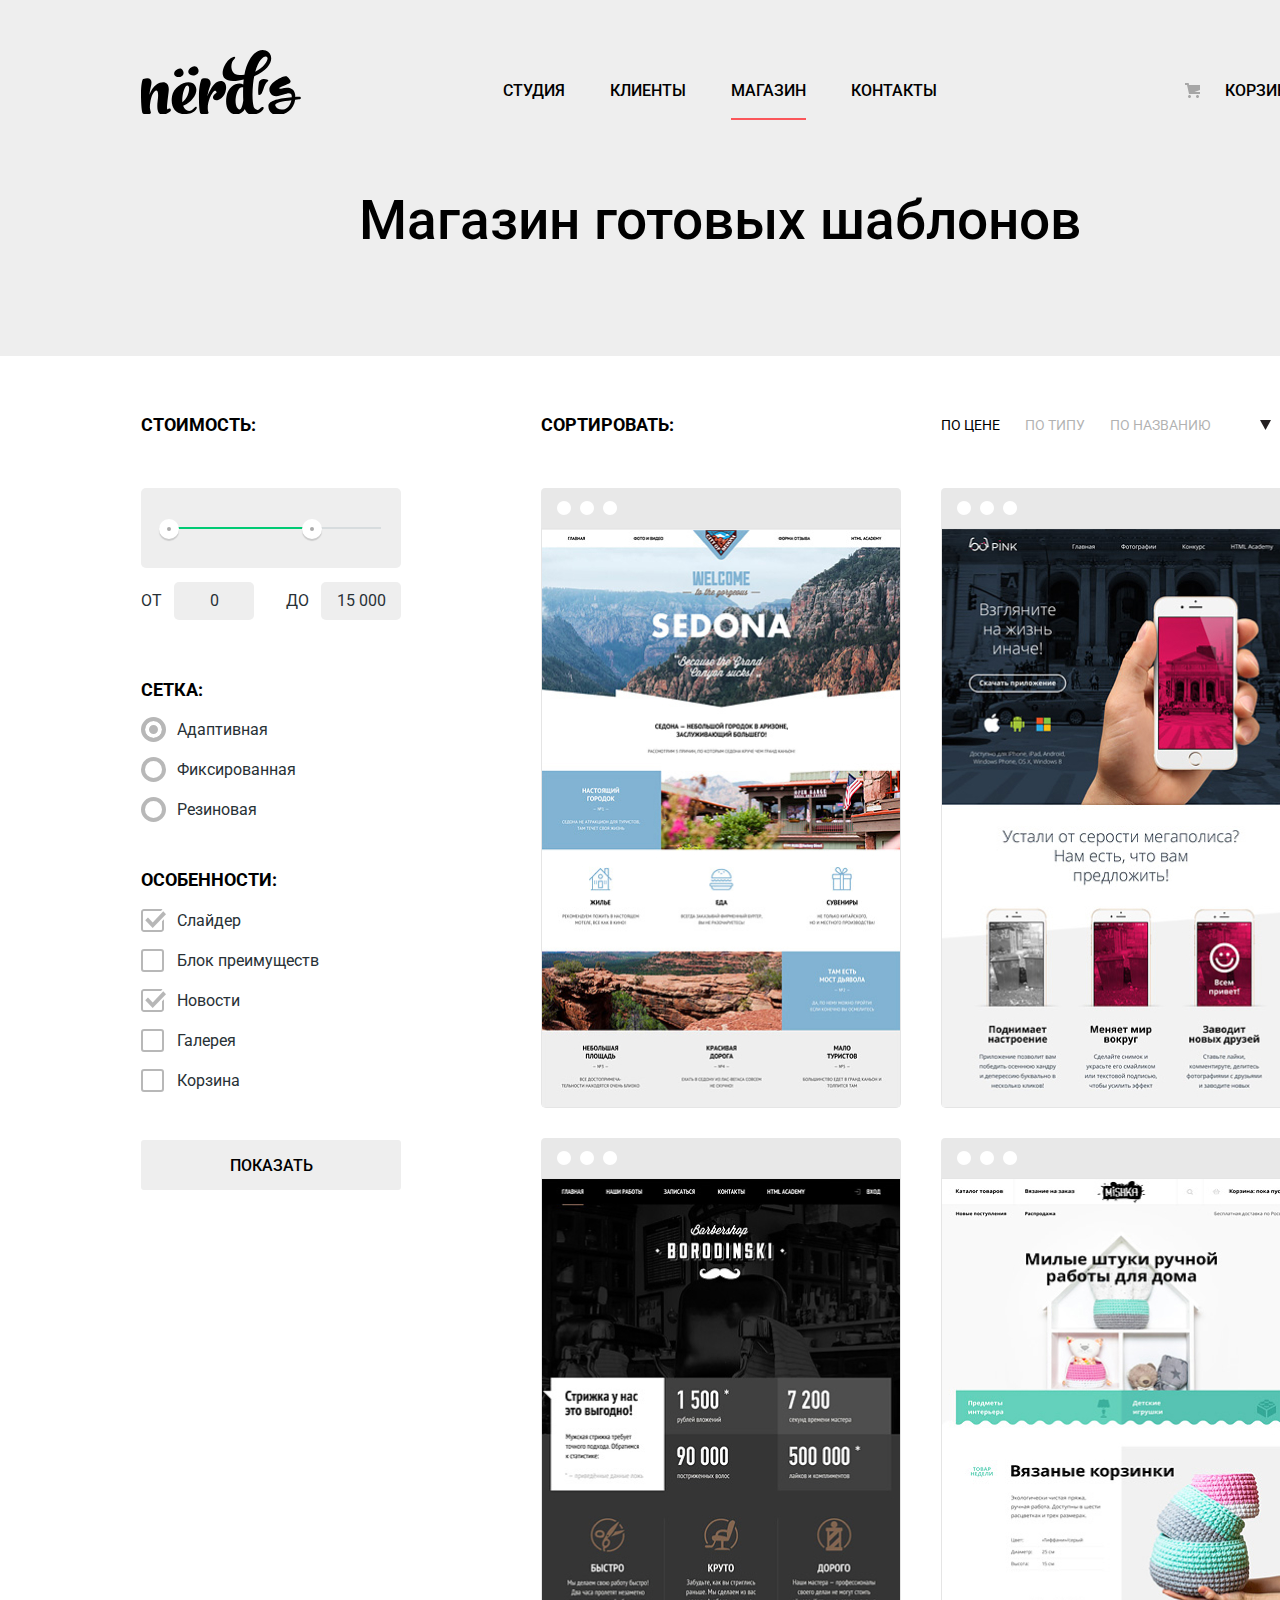
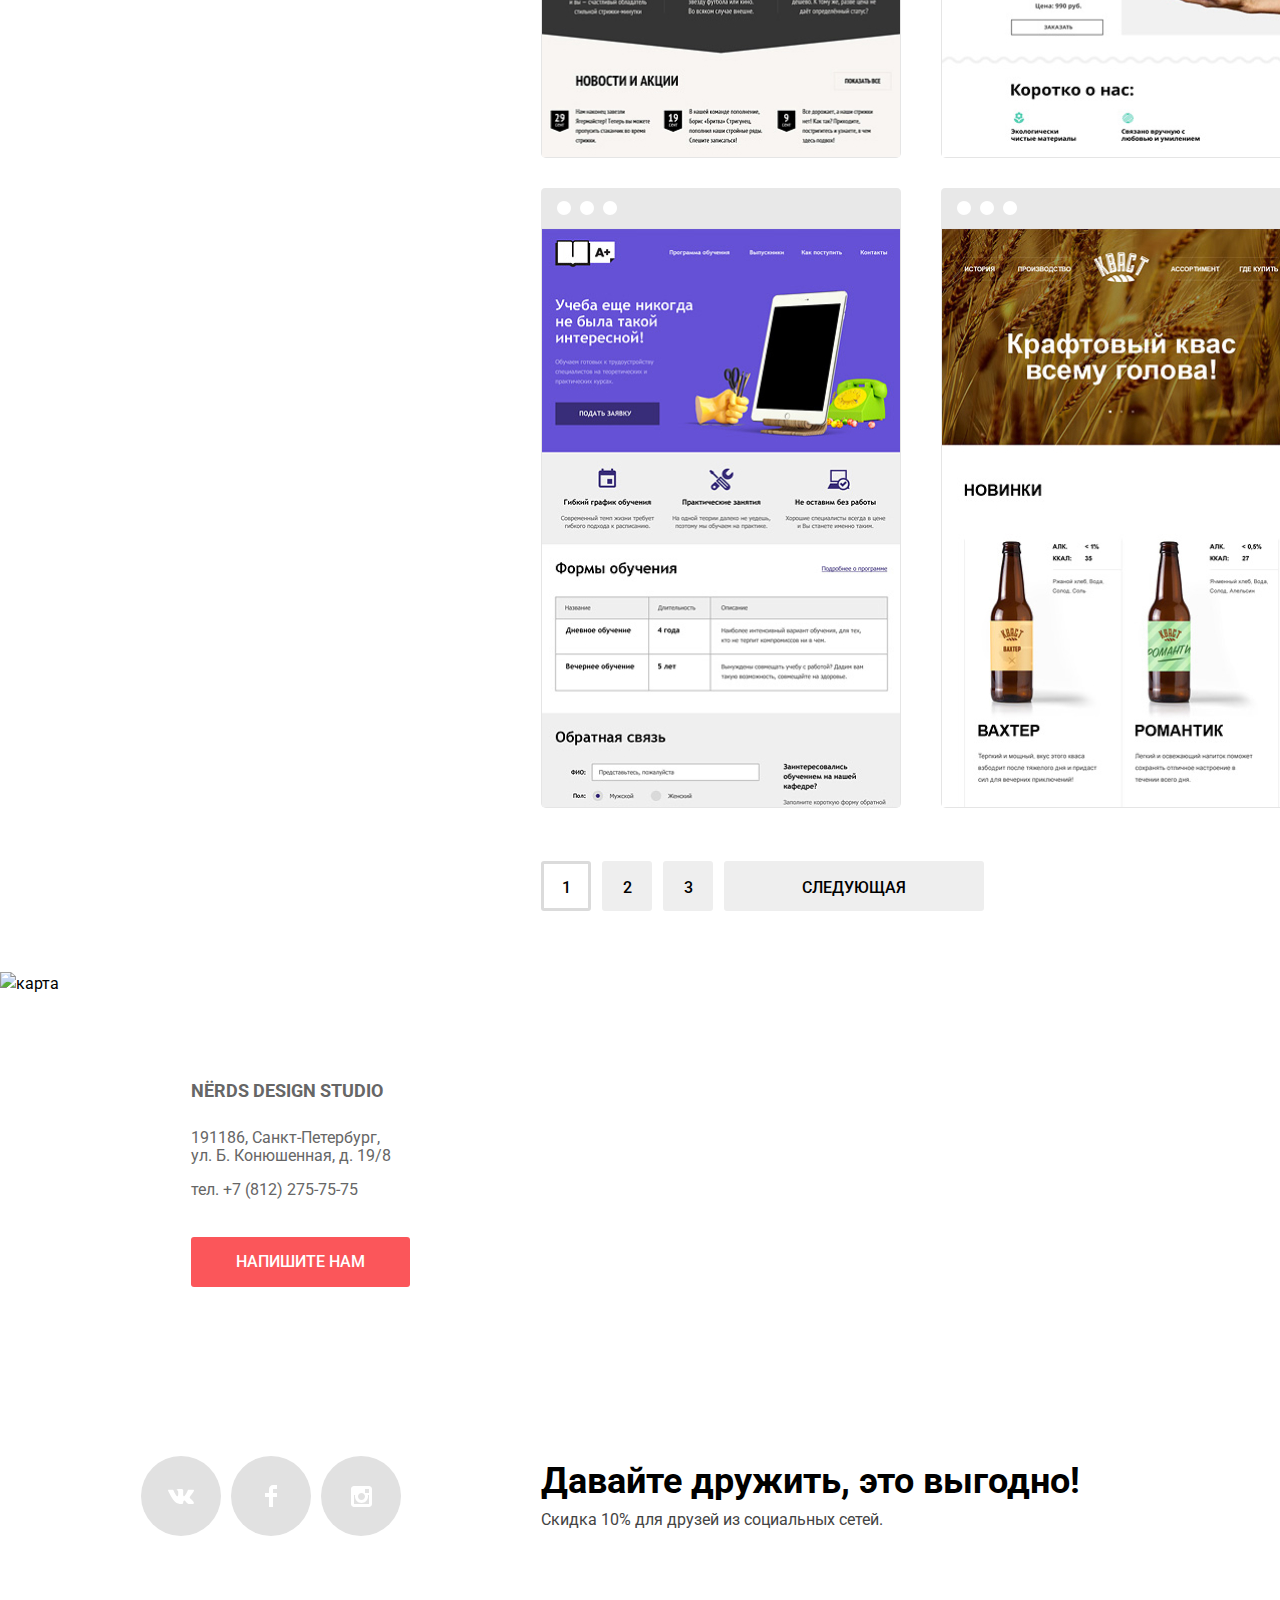
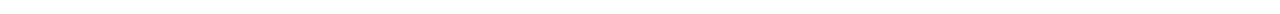
==== commit ed7c3784: "выполнил верстку главной страницы" ====
--- a/catalog.html
+++ b/catalog.html
@@ -97,7 +97,7 @@
               </li>
               <li>
                 <input class="input-feature" type="checkbox" name="news-feature" id="news-feature" checked>
-                <label  class="feature-label" for="news-feature"> Новости</label>
+                <label class="feature-label" for="news-feature"> Новости</label>
               </li>
               <li>
                 <input class="input-feature" type="checkbox" name="gallery-feature" id="gallery-feature">
@@ -114,13 +114,17 @@
       </section>
       <section class="sort">
         <h2>Сортировать:</h2>
-        <ul>
-          <li> <a class="sort-active" href="">по цене</a></li>
-          <li> <a href="">по типу</a></li>
-          <li> <a href="">по названию</a></li>
-           <li> <a class="sort-descending" href=""></a></li>
-          <li> <a class="sort-ascending" href=""></a></li>
-        </ul>
+        <div class="sort-container">
+          <ul class="sort-list">
+            <li> <a class="sort-active" href="">по цене</a></li>
+            <li> <a href="">по типу</a></li>
+            <li> <a href="">по названию</a></li>
+          </ul>
+          <ul class="arrows">
+            <li><a class="sort-descending sort-active" href=""></a></li>
+            <li><a class="sort-ascending" href=""></a></li>
+          </ul>
+        </div>
       </section>
       <section class="store">
         <h2 class="visually-hidden">Готовые шаблоны</h2>
@@ -202,9 +206,9 @@
 
         <ul class="store-pages">
           <li><a class="store-page button store-page-current" href="#">1</a></li>
-          <li ><a class="store-page button" href="#">2</a></li>
-          <li ><a class="store-page button" href="#">3</a></li>
-          <li ><a class="store-page store-page-next  button" href="#">следующая</a></li>
+          <li><a class="store-page button" href="#">2</a></li>
+          <li><a class="store-page button" href="#">3</a></li>
+          <li><a class="store-page store-page-next  button" href="#">следующая</a></li>
         </ul>
 
       </section>
@@ -226,7 +230,6 @@
     </section>
 
     <section class="social container">
-
       <ul class="social-1">
         <li>
           <a class="social-button" href=""><img src="img/vk-icon.svg" alt="Вконтакте"></a>
@@ -242,9 +245,21 @@
         <h3>Давайте дружить, это выгодно!</h3>
         <p>Скидка 10% для друзей из социальных сетей.</p>
       </div>
-
     </section>
   </footer>
+  <section class="modal reply-form">
+    <h2 class="modal-header">Напишите нам</h2>
+    <button class="modal-close" type="button" class="modal-close" aria-label="закрыть"></button>
+    <form class="login-form" action="https://echo.htmlacademy.ru" method="post">
+      <p class="user-name"><label for="reply-name">Ваше имя:</label>
+        <input id="reply-name" type="text" name="name" placeholder="Имя Фамилия" required></p>
+      <p class="user-email"><label for="reply-email">Ваш email:</label>
+        <input id="reply-email" type="email" name="email" placeholder="email@example.com" required></p>
+      <p class="user-message"><label for="reply-message">Текст письма:</label>
+        <textarea id="reply-message" rows="4" name="message" placeholder="В свободной форме"></textarea></p>
+      <button class="button button-web modal-button" type="submit">Отправить</button>
+    </form>
+  </section>
 </body>
 
 </html>
--- a/css/style.css
+++ b/css/style.css
@@ -22,6 +22,7 @@
   --bg-white: #ffffff;
   --bg-white-opacity: rgba(255, 255, 255, 0.3);
   --icon-color: #e1e1e1;
+  --slider-shadow: #c1c1c1;
 
   --basic-black: #000000;
   --light-black: #283136;
@@ -99,8 +100,6 @@
 }
 
 /*header*/
-
-
 .main-header {
   display: grid;
   grid-template-columns: min-content 1fr;
@@ -118,42 +117,6 @@
   opacity: 0.3;
 }
 
-.cart {
-  display: block;
-  width: min-content;
-  position: relative;
-  margin: 0;
-  margin-left: auto;
-  margin-top: auto;
-  padding: 0;
-  margin-bottom: 8px;
-
-  list-style: none;
-
-
-  /* outline: 1px solid rgb(255, 0, 0);
-  outline-offset: -1px */
-}
-
-.cart::before {
-  content: "";
-  position: absolute;
-  left: 0px;
-  top: 7px;
-  width: 15px;
-  height: 15px;
-
-
-  background-image: url(../img/cart-icon.svg);
-  background-repeat: no-repeat;
-
-}
-
-.cart-link {
-  padding-left: 40px;
-
-}
-
 .header,
 .description {
   background-color: var(--light-grey);
@@ -162,8 +125,6 @@
 .nav {
 
   display: flex;
-
-
   font-size: 16px;
   line-height: 30px;
   font-weight: 500;
@@ -188,7 +149,6 @@
 }
 
 .nav-list {
-  /* justify-self: center; */
   display: flex;
   justify-content: flex-start;
   flex-wrap: wrap;
@@ -210,6 +170,33 @@
   position: relative;
   margin-left: 0;
   padding: 0;
+}
+
+.cart {
+  display: block;
+  width: min-content;
+  position: relative;
+  margin: 0;
+  margin-left: auto;
+  margin-top: auto;
+  padding: 0;
+  margin-bottom: 8px;
+  list-style: none;
+}
+
+.cart::before {
+  content: "";
+  position: absolute;
+  left: 0px;
+  top: 7px;
+  width: 15px;
+  height: 15px;
+  background-image: url(../img/cart-icon.svg);
+  background-repeat: no-repeat;
+}
+
+.cart-link {
+  padding-left: 40px;
 }
 
 .nav li:not(:last-child) {
@@ -268,7 +255,7 @@
 
 .slider-controls .current {
   box-shadow: inset 0 0 0 5px var(--bg-white),
-    inset 0 0 0 7px #c1c1c1;
+    inset 0 0 0 7px var(--slider-shadow);
 }
 
 .slider-list {
@@ -320,17 +307,19 @@
 }
 
 .services-container {
-  /* display: flex;
-  justify-content: flex-start;
-  flex-shrink: 0; */
   display: grid;
   grid-template-columns: 400px 400px auto;
   justify-self: start;
-  /* outline: 5px solid rgba(0, 255, 255, 0.3);
-  outline-offset: -5px; */
-  margin: 0;
-  padding: 0;
-
+  margin: 0;
+  padding: 0;
+}
+
+.services-container img {
+  width: 300px;
+  height: 146px;
+  margin: 0;
+  background-color: var(--bg-white);
+  object-fit: contain;
 }
 
 .services a {
@@ -826,36 +815,26 @@
 .sort {
   display: flex;
   justify-content: space-between;
-  /* margin: 0; */
-  /* margin-bottom: 48px; */
-
-  /* padding: 0; */
-  /* outline: 1px solid rgb(255, 0, 0);
-  outline-offset: -1px; */
 }
 
 .sort h2 {
-
   margin: 0;
   padding: 0;
   text-transform: uppercase;
   font-size: 18px;
   line-height: 30px;
   font-weight: 700;
-  width: 360px;
-  /* margin-right: auto; */
-
   /*
    outline: 5px solid rgba(63, 9, 150, 0.3);
   outline-offset: -5px; */
 }
 
-.sort ul {
+.sort-list {
   /* width: 360px; */
-  display: grid;
-  grid-template-columns: 60px 85px 128px 58px 30px;
-  justify-items: end;
-  align-items: start;
+  display: flex;
+  flex-wrap: wrap;
+  justify-content: end;
+  /* align-items: baseline; */
   margin: 0;
   padding-top: 3px;
   list-style: none;
@@ -863,7 +842,13 @@
   outline-offset: -1px; */
 }
 
-.sort a {
+.sort-list>li:not(:last-child) {
+  margin-right: 25px;
+
+}
+
+.sort-container a {
+  /* display: inline-block; */
   font-size: 14px;
   line-height: 18px;
   font-weight: 400;
@@ -872,36 +857,51 @@
   text-transform: uppercase;
 }
 
-.sort .sort-active {
+.sort-container a:hover {
+  opacity: 0.6;
+}
+
+.sort-container .sort-active,
+.sort-container a:active {
   opacity: 1;
 }
 
-.sort .sort-descending {
+.sort-container {
+  display: flex;
+  justify-content: flex-end;
+  align-items: baseline;
+}
+
+.arrows {
+  display: flex;
+  justify-content: flex-end;
+  align-items: baseline;
+  width: 60px;
+  margin: 0;
+  margin-left: 30px;
+  padding: 0;
+  list-style: none;
+}
+
+.sort-descending {
   display: inline-block;
   width: 11px;
   height: 10px;
   background-image: url(../img/icon-down-dir.svg);
 }
 
-.sort .sort-ascending {
+.sort-ascending {
   background-image: url(../img/icon-up-dir.svg);
   display: inline-block;
   width: 11px;
   height: 10px;
-}
-
-/* .sort li {
-  margin-left: 20px;
-  outline: 1px solid rgb(255, 0, 13);
-  outline-offset: -1px;
-} */
-/* .sort .inactive {
-  opacity: 0.2;
-} */
+  margin-left: 19px;
+}
+
+
+
 
 /* STORE */
-
-
 .store {
   margin-bottom: 44px;
 }
@@ -933,20 +933,13 @@
 }
 
 .store-item-container {
-
   box-sizing: border-box;
   width: 360px;
   height: 580px;
   margin-top: 40px;
   border-radius: 0 0 5px 5px;
   border: 1px solid var(--catalog-border-special);
-
   background-color: var(--bg-white);
-}
-
-.store-item img {
-  border-radius: 0 0 5px 5px;
-
 }
 
 .store-item::before {
@@ -974,6 +967,14 @@
   font-weight: 500;
   line-height: 55px;
 
+}
+
+.store-item img {
+  width: 358px;
+  height: 578px;
+  margin: 0;
+  object-fit: contain;
+  background-color: var(--light-grey);
 }
 
 .store-item-description {
@@ -1003,6 +1004,15 @@
   color: var(--basic-black);
 }
 
+.store-item-description h3:hover {
+  color: var(--light-pink);
+}
+
+.store-item-description h3:active {
+  color: var(--basic-black);
+  opacity: 0.3;
+}
+
 .store-item-description a {
   color: inherit;
 }
@@ -1020,9 +1030,10 @@
 .store-pages {
   display: flex;
   justify-content: flex-start;
+  flex-wrap: wrap;
   list-style: none;
   margin: 0;
-  margin-bottom: 17px;
+  margin-bottom: 7px;
   padding: 0;
   font-size: 16px;
   line-height: 18px;
@@ -1039,8 +1050,6 @@
 
 .main-footer {
   background-color: var(--bg-white);
-  /* outline: 5px solid rgba(0, 255, 255, 0.3);
-  outline-offset: -5px; */
 }
 
 .map {
@@ -1108,6 +1117,7 @@
 
 .social-1 li {
   margin-right: 10px;
+  margin-bottom: 10px;
 }
 
 .social-2 {
@@ -1230,12 +1240,6 @@
   color: var(--mid-dark-grey);
 }
 
-:invalid,
-:-moz-ui-invalid {
-  border-color: var(--dark-pink);
-  color: var(--dark-pink);
-}
-
 .login-form textarea {
   resize: none;
   height: 118px;
@@ -1256,9 +1260,13 @@
 .login-form input:hover,
 .login-form textarea:hover {
   border: 2px solid var(--input-border-special);
-  text-shadow: 0px 4px 4px var(--input-shadow);
-
-
+  /* text-shadow: 0px 4px 4px var(--input-shadow); */
+}
+
+.login-form input:focus:invalid,
+:-moz-ui-invalid {
+  border-color: var(--dark-pink);
+  color: var(--dark-pink);
 }
 
 
@@ -1358,6 +1366,7 @@
   box-sizing: border-box;
   width: 50px;
   height: 50px;
+  margin-bottom: 10px;
   padding-top: 3px;
   color: var(--basic-black);
   background-color: var(--light-grey);
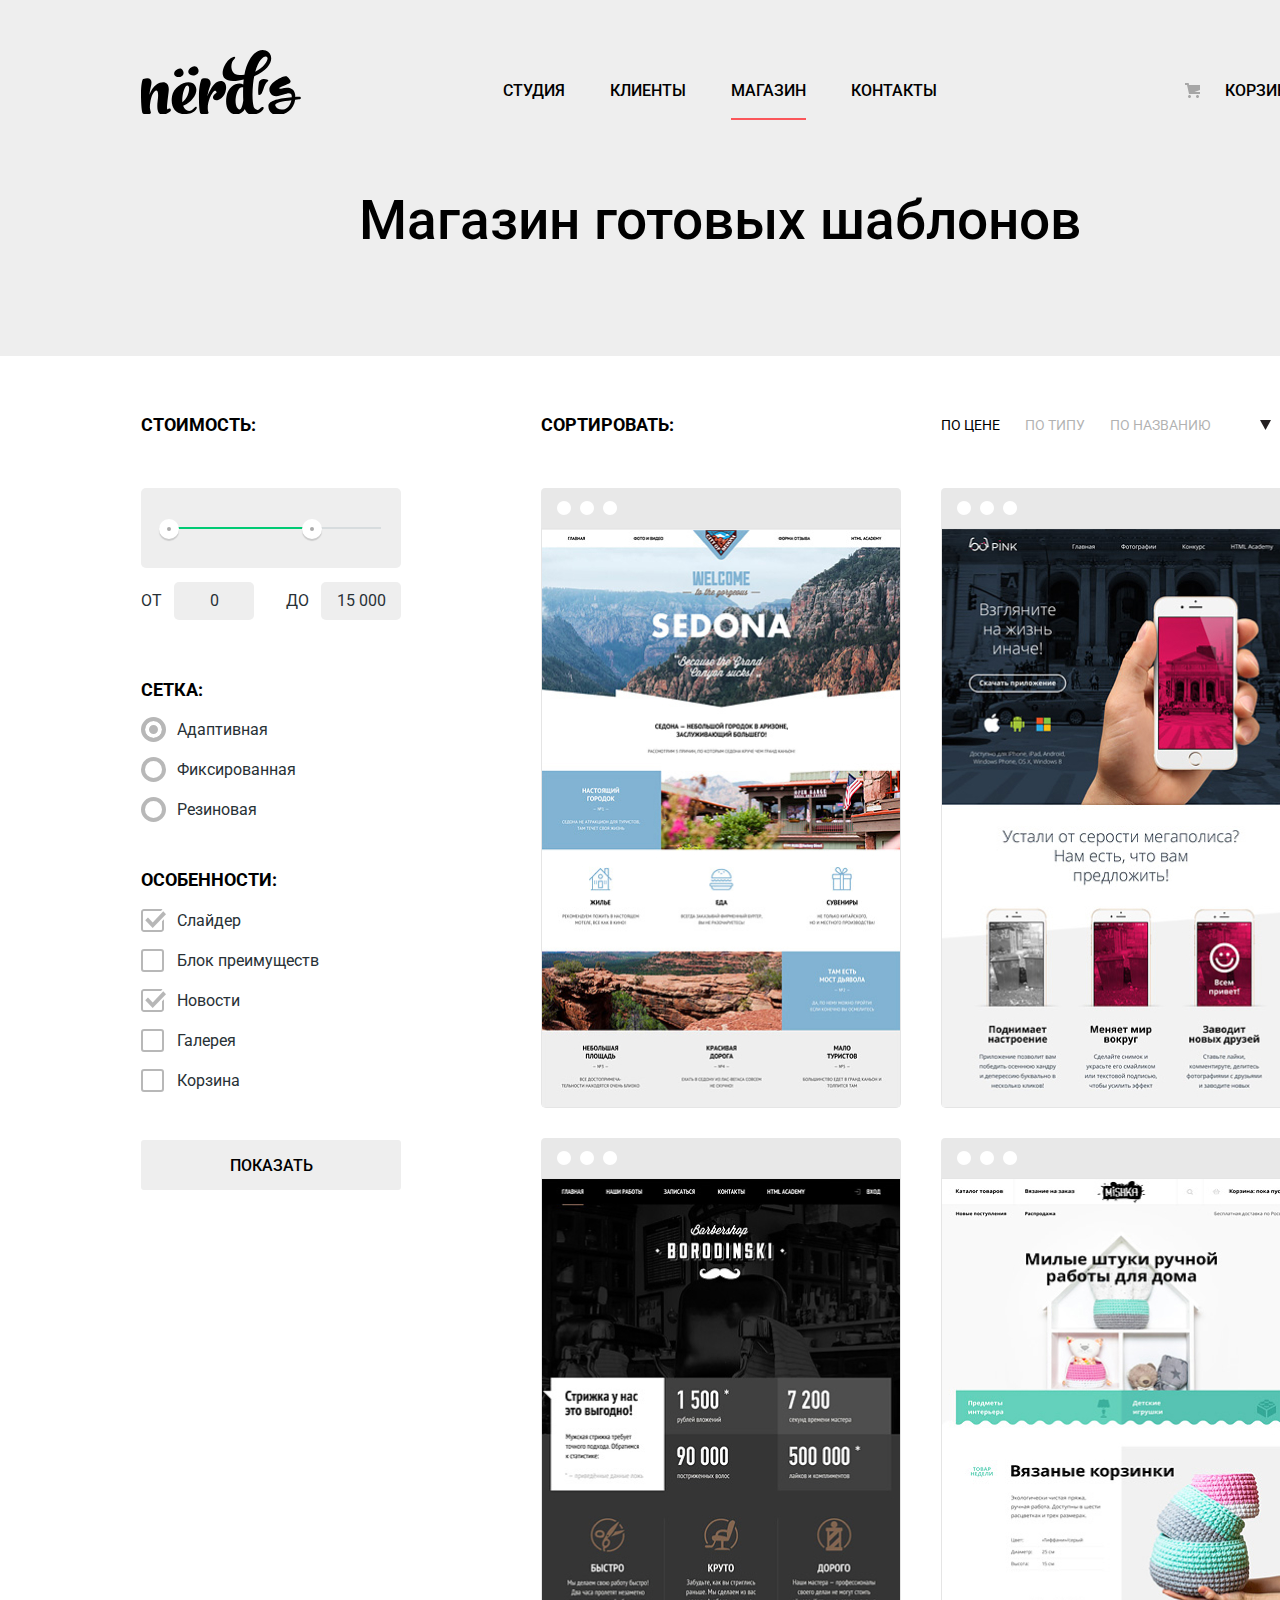
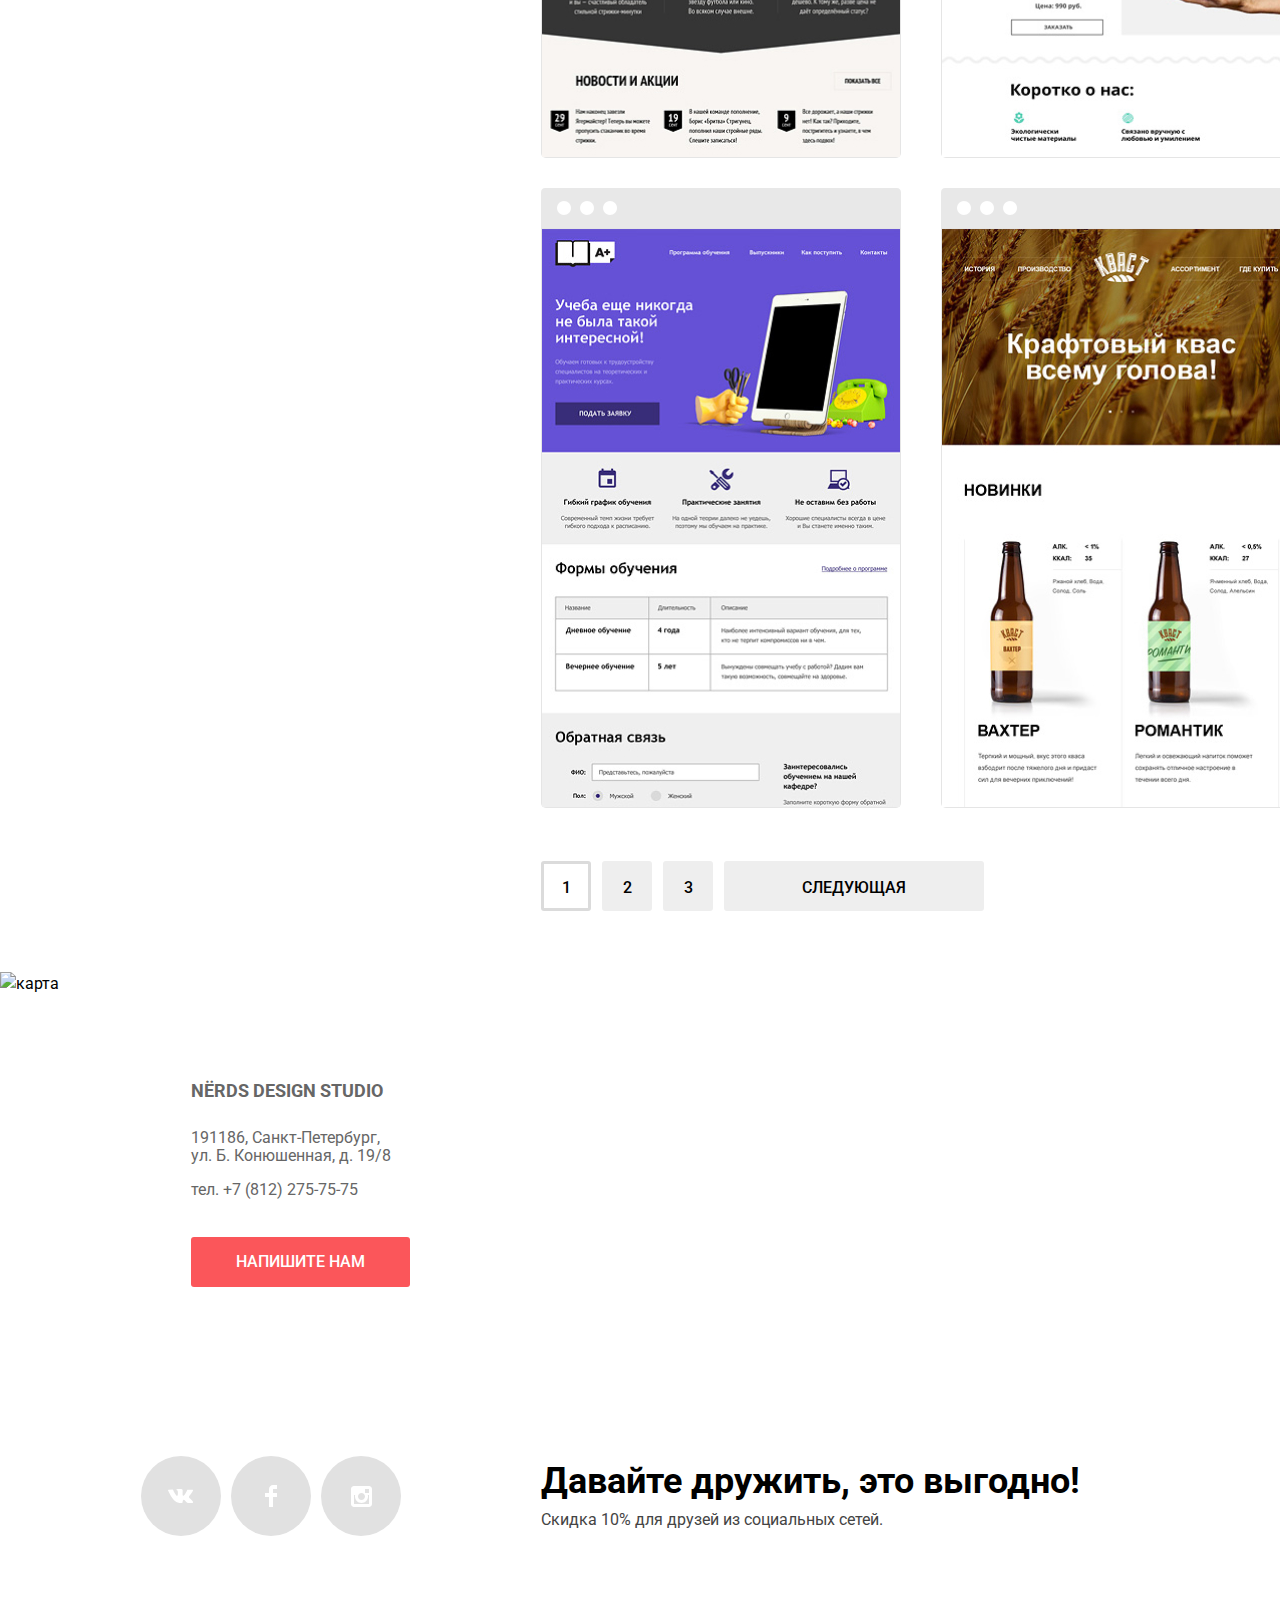
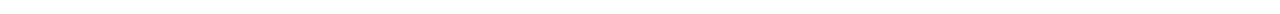
==== commit 127c9a22: "правки" ====
--- a/catalog.html
+++ b/catalog.html
@@ -14,7 +14,7 @@
   <header class="header">
     <div class="container main-header">
       <a class="main-logo" href="index.html">
-        <img src="img/nerds-logo.svg" width="160" height="65.02" alt="логотип Nerds">
+        <img src="img/nerds-logo.svg" width="160" height="65" alt="логотип Nerds">
       </a>
       <nav class="nav">
         <ul class="nav-list">
@@ -216,6 +216,7 @@
   </main>
   <footer class="main-footer">
     <section class="map">
+      <h2 class="visually-hidden">Карта с адресом студии</h2>
       <img class="map-properties" src="img/map.png" width="1440" height="416" alt="карта">
     </section>
 
@@ -225,20 +226,20 @@
         <p>191186, Санкт-Петербург,<br> ул. Б. Конюшенная, д. 19/8</p>
         <p> тел. <a class="contacts-phone" href="tel:+78122757575">+7 (812) 275-75-75</a></p>
 
-        <a class="button button-web button-contacts"> <span>Напишите нам</span></a>
+        <a class="button button-web button-contacts">Напишите нам</a>
       </div>
     </section>
 
     <section class="social container">
       <ul class="social-1">
         <li>
-          <a class="social-button" href=""><img src="img/vk-icon.svg" alt="Вконтакте"></a>
+          <a class="social-button" href=""><img src="img/vk-icon.svg" width="26" height="15" alt="Вконтакте"></a>
         </li>
         <li>
-          <a class="social-button" href="#"><img src="img/fb-icon.svg" alt="Фейсбук"></a>
+          <a class="social-button" href="#"><img src="img/fb-icon.svg" width="12" height="22" alt="Фейсбук"></a>
         </li>
         <li>
-          <a class="social-button" href="#"><img src="img/insta-icon.svg" alt="Инстаграм"></a>
+          <a class="social-button" href="#"><img src="img/insta-icon.svg" width="21" height="21" alt="Инстаграм"></a>
         </li>
       </ul>
       <div class="social-2">
@@ -247,19 +248,21 @@
       </div>
     </section>
   </footer>
-  <section class="modal reply-form">
+  <section class="modal">
     <h2 class="modal-header">Напишите нам</h2>
-    <button class="modal-close" type="button" class="modal-close" aria-label="закрыть"></button>
-    <form class="login-form" action="https://echo.htmlacademy.ru" method="post">
+    <button class="modal-close" type="button" aria-label="закрыть"></button>
+    <form class="reply-form" action="https://echo.htmlacademy.ru" method="post">
       <p class="user-name"><label for="reply-name">Ваше имя:</label>
-        <input id="reply-name" type="text" name="name" placeholder="Имя Фамилия" required></p>
+        <input class="reply-name" id="reply-name" type="text" name="name" placeholder="Имя Фамилия"></p>
       <p class="user-email"><label for="reply-email">Ваш email:</label>
-        <input id="reply-email" type="email" name="email" placeholder="email@example.com" required></p>
+        <input class="reply-email" id="reply-email" type="email" name="email" placeholder="email@example.com"></p>
       <p class="user-message"><label for="reply-message">Текст письма:</label>
         <textarea id="reply-message" rows="4" name="message" placeholder="В свободной форме"></textarea></p>
       <button class="button button-web modal-button" type="submit">Отправить</button>
     </form>
   </section>
+
+  <script src="js/modal.js"></script>
 </body>
 
 </html>
--- a/css/style.css
+++ b/css/style.css
@@ -84,11 +84,11 @@
 }
 
 .page-body {
+
+  display: grid;
+  grid-template-rows: min-content 1fr min-content;
+  align-content: start;
   min-height: 100%;
-  display: grid;
-  grid-template-rows:
-    min-content 1fr min-content;
-  align-content: start;
 }
 
 .container {
@@ -173,14 +173,14 @@
 }
 
 .cart {
+  position: relative;
   display: block;
   width: min-content;
-  position: relative;
   margin: 0;
   margin-left: auto;
   margin-top: auto;
-  padding: 0;
   margin-bottom: 8px;
+  padding: 0;
   list-style: none;
 }
 
@@ -239,8 +239,8 @@
   left: 555px;
   z-index: 1;
   display: flex;
+  justify-content: space-between;
   width: 88px;
-  justify-content: space-between;
 }
 
 .slider-controls button {
@@ -262,7 +262,6 @@
 
   padding: 0;
   margin: 0;
-
   list-style: none;
 }
 
@@ -338,18 +337,16 @@
 }
 
 .services li {
+  margin: 0;
+  padding: 0;
   list-style: none;
-  margin: 0;
-
-  padding: 0;
 }
 
 .info-container {
+  display: grid;
+  grid-template-columns: 2fr 1fr;
   margin-top: 40px;
   margin-bottom: 43px;
-  display: grid;
-  grid-template-columns: 2fr 1fr;
-
 }
 
 .info {
@@ -387,12 +384,11 @@
 .info li::before {
   content: "";
   position: absolute;
+  top: 10px;
+  left: -32px;
   width: 25px;
   height: 2px;
-  top: 10px;
-  left: -32px;
   background-color: var(--light-pink);
-
 }
 
 /* benefits */
@@ -454,15 +450,9 @@
 .partners-container {
   display: grid;
   grid-template-columns: 1fr 1fr 1fr 1fr;
-
-
-  /* outline: 1px solid rgb(248, 5, 5);
-  outline-offset: -1px; */
-
-  margin: 0;
-  padding: 0;
-
   height: 180px;
+  margin: 0;
+  padding: 0;
   border-top: 2px solid var(--light-grey);
   border-bottom: 2px solid var(--light-grey);
 
@@ -471,17 +461,12 @@
 .partners li {
   position: relative;
   align-self: center;
-
-
-  margin: 0;
-  padding: 0;
   justify-self: end;
+  margin: 0;
+  padding: 0;
   list-style: none;
-
-
   /* outline: 1px solid rgba(0, 255, 255, 1);
   outline-offset: -1px; */
-
 }
 
 .partners li:nth-child(1) {
@@ -512,7 +497,6 @@
   right: -51px;
   width: 2px;
   height: 52px;
-
   background-color: var(--light-grey);
 }
 
@@ -523,7 +507,6 @@
   right: -45px;
   width: 2px;
   height: 52px;
-
   background-color: var(--light-grey);
 }
 
@@ -534,7 +517,6 @@
   right: -57px;
   width: 2px;
   height: 52px;
-
   background-color: var(--light-grey);
 }
 
@@ -553,8 +535,8 @@
 }
 
 .catalog-top {
+  height: 242px;
   margin-bottom: 54px;
-  height: 242px;
   background-color: var(--light-grey);
 }
 
@@ -564,9 +546,7 @@
   font-size: 55px;
   font-weight: 500;
   line-height: 55px;
-
   text-align: center;
-
 }
 
 
@@ -587,8 +567,9 @@
 .filter ul {
   padding: 0;
   margin: 0;
+  line-height: 19px;
   list-style: none;
-  line-height: 19px;
+
 }
 
 .filter legend {
@@ -631,7 +612,7 @@
 
 .range-controls .scale {
   height: 2px;
-  background: #d7dcde;
+  background: var(--range-special-scale);
 }
 
 .range-controls .bar {
@@ -647,8 +628,8 @@
   width: 4px;
   height: 4px;
   padding: 0;
+  background-color: var(--range-special-toggle);
   border: 8px solid var(--bg-white);
-  background-color: var(--range-special-toggle);
   border-radius: 50%;
   box-shadow: 0 2px 1px 0 var(--range-special-shadow);
   cursor: pointer;
@@ -669,8 +650,8 @@
 
 .price-controls label {
   text-transform: uppercase;
+  font-size: 16px;
   color: var(--light-black);
-  font-size: 16px;
 }
 
 .price-controls input {
@@ -702,10 +683,9 @@
 }
 
 .filter-grid label {
+  position: relative;
   padding-left: 36px;
   color: var(--light-black);
-  position: relative;
-
 }
 
 .input-grid {
@@ -722,8 +702,8 @@
   box-sizing: border-box;
   width: 25px;
   height: 25px;
+  border: 4px solid var(--dark-grey);
   border-radius: 50%;
-  border: 4px solid var(--dark-grey);
   background-color: transparent;
   opacity: 0.4;
 }
@@ -748,8 +728,8 @@
 
 /* FEATURES FILTER */
 .input-feature {
+  position: absolute;
   appearance: none;
-  position: absolute;
 }
 
 
@@ -848,13 +828,13 @@
 }
 
 .sort-container a {
-  /* display: inline-block; */
   font-size: 14px;
   line-height: 18px;
   font-weight: 400;
+  text-transform: uppercase;
   color: var(--basic-black);
   opacity: 0.3;
-  text-transform: uppercase;
+
 }
 
 .sort-container a:hover {
@@ -885,6 +865,7 @@
 
 .sort-descending {
   display: inline-block;
+  vertical-align: baseline;
   width: 11px;
   height: 10px;
   background-image: url(../img/icon-down-dir.svg);
@@ -921,11 +902,10 @@
 .store-item {
   position: relative;
   box-sizing: border-box;
-  border-radius: 5px;
   width: 360px;
   height: 620px;
+  border-radius: 5px;
   list-style: none;
-
 }
 
 .store-item:hover {
@@ -937,18 +917,18 @@
   width: 360px;
   height: 580px;
   margin-top: 40px;
+  background-color: var(--bg-white);
+  border: 1px solid var(--catalog-border-special);
   border-radius: 0 0 5px 5px;
-  border: 1px solid var(--catalog-border-special);
-  background-color: var(--bg-white);
 }
 
 .store-item::before {
   content: "";
   position: absolute;
+  top: 0px;
+  left: 0px;
   width: 360px;
   height: 40px;
-  top: 0px;
-  left: 0px;
   background-image: url(../img/browser.svg);
   opacity: 0.12;
 }
@@ -978,20 +958,19 @@
 }
 
 .store-item-description {
+  position: absolute;
   display: none;
-  position: absolute;
   bottom: 0;
   left: 0;
   box-sizing: border-box;
   width: 360px;
   height: 231px;
-  border-radius: 0 0 5px 5px;
   padding-left: 52px;
   padding-right: 53px;
   padding-top: 11px;
+  text-align: center;
   background-color: var(--light-grey);
-  text-align: center;
-
+  border-radius: 0 0 5px 5px;
 }
 
 .store-item-description h3 {
@@ -1023,7 +1002,7 @@
   font-size: 16px;
   line-height: 18px;
   font-weight: 400;
-  color: #666666;
+  color: var(--mid-grey);
 }
 
 /* STORE-PAGES */
@@ -1031,7 +1010,6 @@
   display: flex;
   justify-content: flex-start;
   flex-wrap: wrap;
-  list-style: none;
   margin: 0;
   margin-bottom: 7px;
   padding: 0;
@@ -1039,6 +1017,7 @@
   line-height: 18px;
   font-weight: 500;
   text-transform: uppercase;
+  list-style: none;
 }
 
 .store-pages li:not(:last-child) {
@@ -1058,9 +1037,9 @@
 
 .map-properties {
   display: block;
+  height: 416px;
   margin-left: auto;
   margin-right: auto;
-  height: 416px;
 }
 
 .contacts {
@@ -1087,12 +1066,10 @@
   padding-top: 50px;
   padding-left: 50px;
   padding-right: 39px;
-
-  background-color: var(--bg-white);
-
   font-size: 16px;
   line-height: 18px;
   color: var(--mid-grey);
+  background-color: var(--bg-white);
 }
 
 .contacts-phone {
@@ -1110,9 +1087,9 @@
   display: flex;
   align-items: center;
   justify-content: flex-start;
+  margin: 0;
+  padding: 0;
   list-style: none;
-  margin: 0;
-  padding: 0;
 }
 
 .social-1 li {
@@ -1135,21 +1112,20 @@
 
 .social p {
   margin: 0;
-  color: var(--mid-dark-grey);
   font-size: 16px;
   line-height: 22px;
-
+  color: var(--mid-dark-grey);
 }
 
 /* MODAL */
 .modal {
+  position: fixed;
   display: none;
-  position: fixed;
-  z-index: 2;
   top: 0;
   right: 0;
   bottom: 0;
   left: 0;
+  z-index: 2;
   box-sizing: border-box;
   width: 960px;
   height: 590px;
@@ -1162,6 +1138,10 @@
   background-color: var(--bg-white);
   box-shadow: 0px 20px 40px var(--modal-shadow);
 }
+.modal-show {
+  display: block;
+  animation: bounce 0.6s;
+}
 
 .modal-close {
   position: absolute;
@@ -1209,7 +1189,7 @@
   font-weight: 700;
 }
 
-.login-form {
+.reply-form {
   display: grid;
   grid-template-columns: 1fr 1fr;
   column-gap: 40px;
@@ -1222,25 +1202,25 @@
   justify-self: stretch;
 }
 
-.login-form p {
+.reply-form p {
   display: flex;
   flex-direction: column;
   margin-bottom: 17px;
 }
 
-.login-form label {
+.reply-form label {
   margin-bottom: 9px;
   font-weight: 700;
 }
 
-.login-form input {
+.reply-form input {
   height: 50px;
   width: 360px;
   padding-left: 16px;
   color: var(--mid-dark-grey);
 }
 
-.login-form textarea {
+.reply-form textarea {
   resize: none;
   height: 118px;
   margin-bottom: 30px;
@@ -1249,42 +1229,43 @@
 
 }
 
-.login-form input,
-.login-form textarea {
+.reply-form input,
+.reply-form textarea {
+  box-sizing: border-box;
   border: 2px solid var(--input-border);
-  box-sizing: border-box;
   border-radius: 3px;
   opacity: 0.5;
 }
 
-.login-form input:hover,
-.login-form textarea:hover {
+.reply-form input:hover,
+.reply-form textarea:hover {
   border: 2px solid var(--input-border-special);
   /* text-shadow: 0px 4px 4px var(--input-shadow); */
 }
 
-.login-form input:focus:invalid,
-:-moz-ui-invalid {
+.reply-form .reply-error,
+.reply-form .reply-error:hover,
+.reply-form .reply-error:focus {
+  color: var(--dark-pink);
   border-color: var(--dark-pink);
-  color: var(--dark-pink);
 }
 
 
 
 /*buttons*/
 .slider-button {
-  margin-top: 39px;
   width: 240px;
   height: 50px;
+  margin-top: 39px;
 }
 
 .button {
   display: flex;
+  justify-content: center;
+  align-items: center;
   font-size: 16px;
   line-height: 18px;
   font-weight: 500;
-  justify-content: center;
-  align-items: center;
   text-transform: uppercase;
   color: var(--bg-white);
   border: none;
@@ -1293,8 +1274,8 @@
 }
 
 .button:active {
+  color: var(--bg-white-opacity);
   box-shadow: inset 0 3px 0 var(--button-shadow);
-  color: var(--bg-white-opacity);
 }
 
 
@@ -1350,11 +1331,14 @@
 
 /* STORE-ITEM-BUTTON */
 .store-item-button {
+  position: absolute;
+  left: 80px;
+  bottom: 44px;
   width: 200px;
   height: 50px;
 
-  margin: 0 auto;
-  margin-top: 33px;
+  /* margin: 0 auto;
+  margin-top: 33px; */
 }
 
 .store-item-button:active {
@@ -1401,9 +1385,8 @@
   justify-content: center;
   width: 80px;
   height: 80px;
+  background-color: var(--icon-color);
   border-radius: 50%;
-
-  background-color: var(--icon-color);
 }
 
 .social-button:hover {
@@ -1422,3 +1405,20 @@
   width: 259px;
   height: 50px;
 }
+@keyframes bounce {
+  0% {
+    transform: translateY(-2000px);
+  }
+
+  70% {
+    transform: translateY(30px);
+  }
+
+  90% {
+    transform: translateY(-10px);
+  }
+
+  100% {
+    transform: translateY(0);
+  }
+}
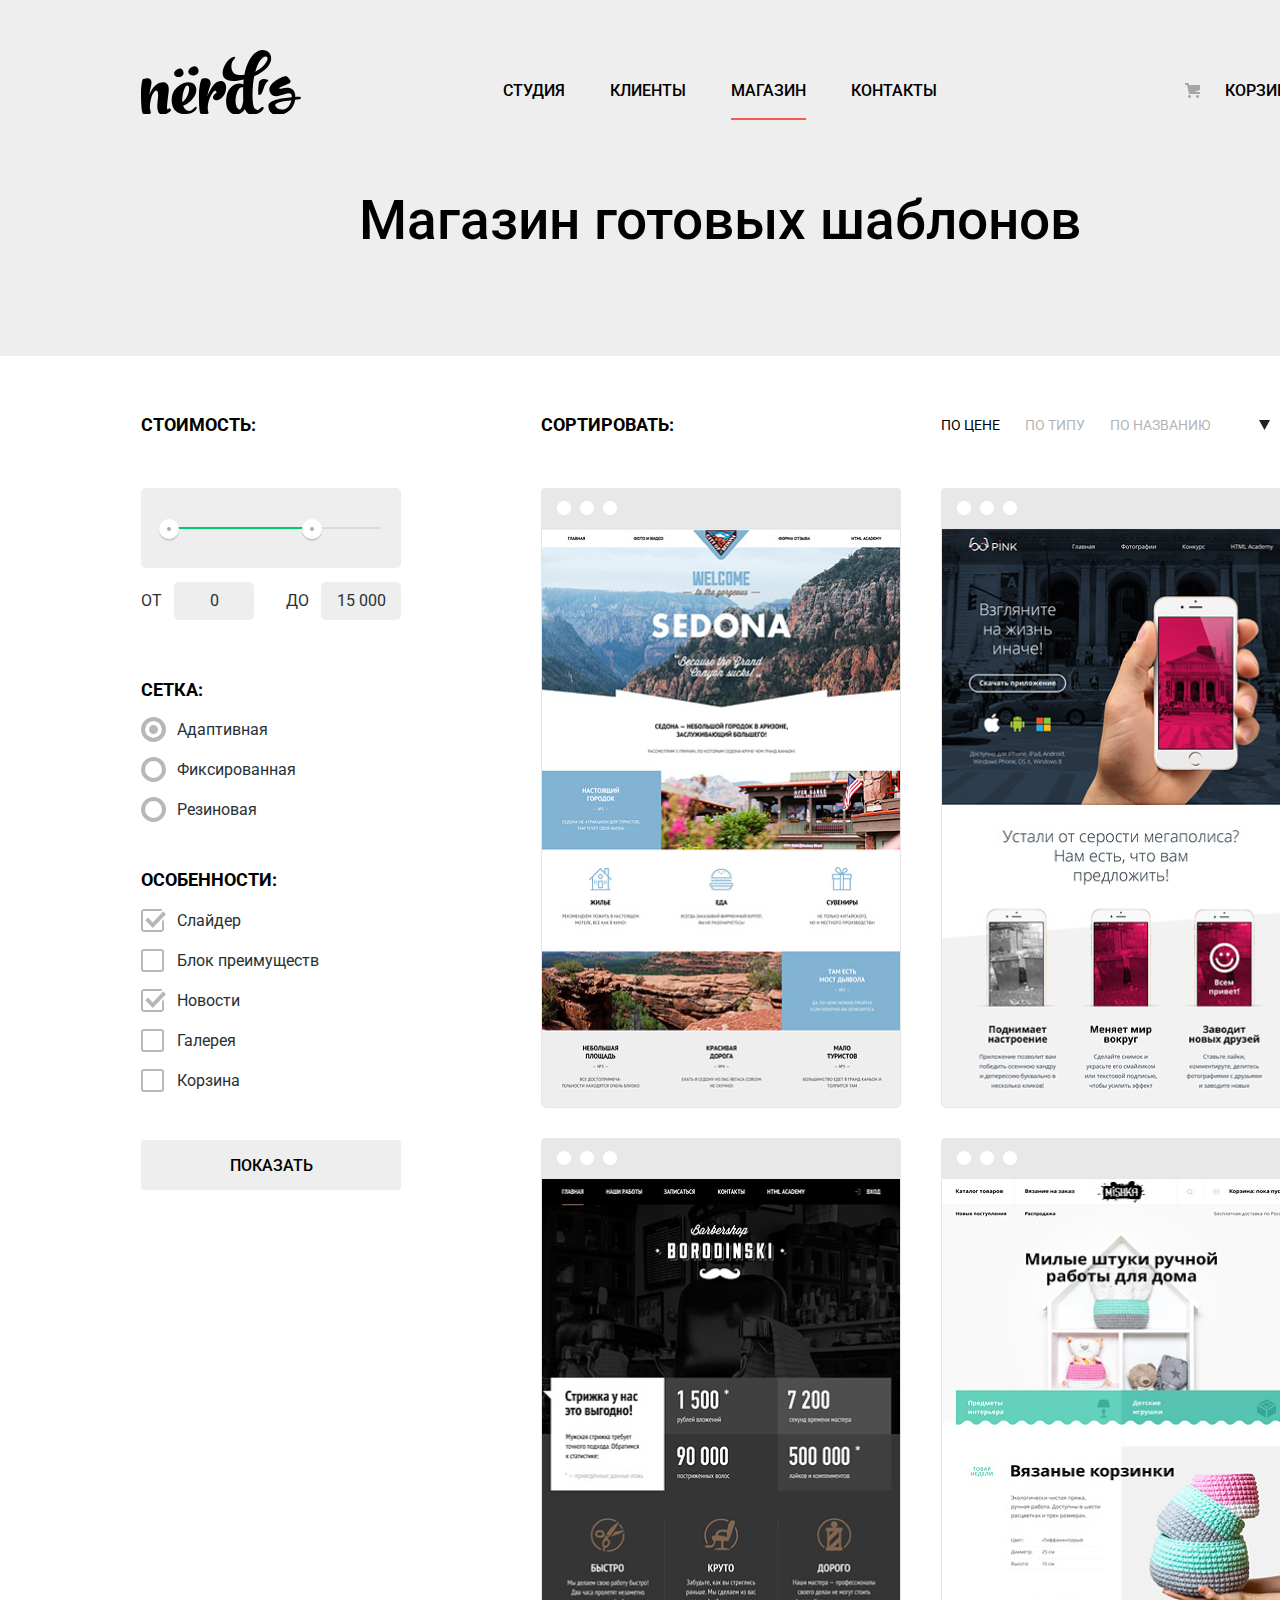
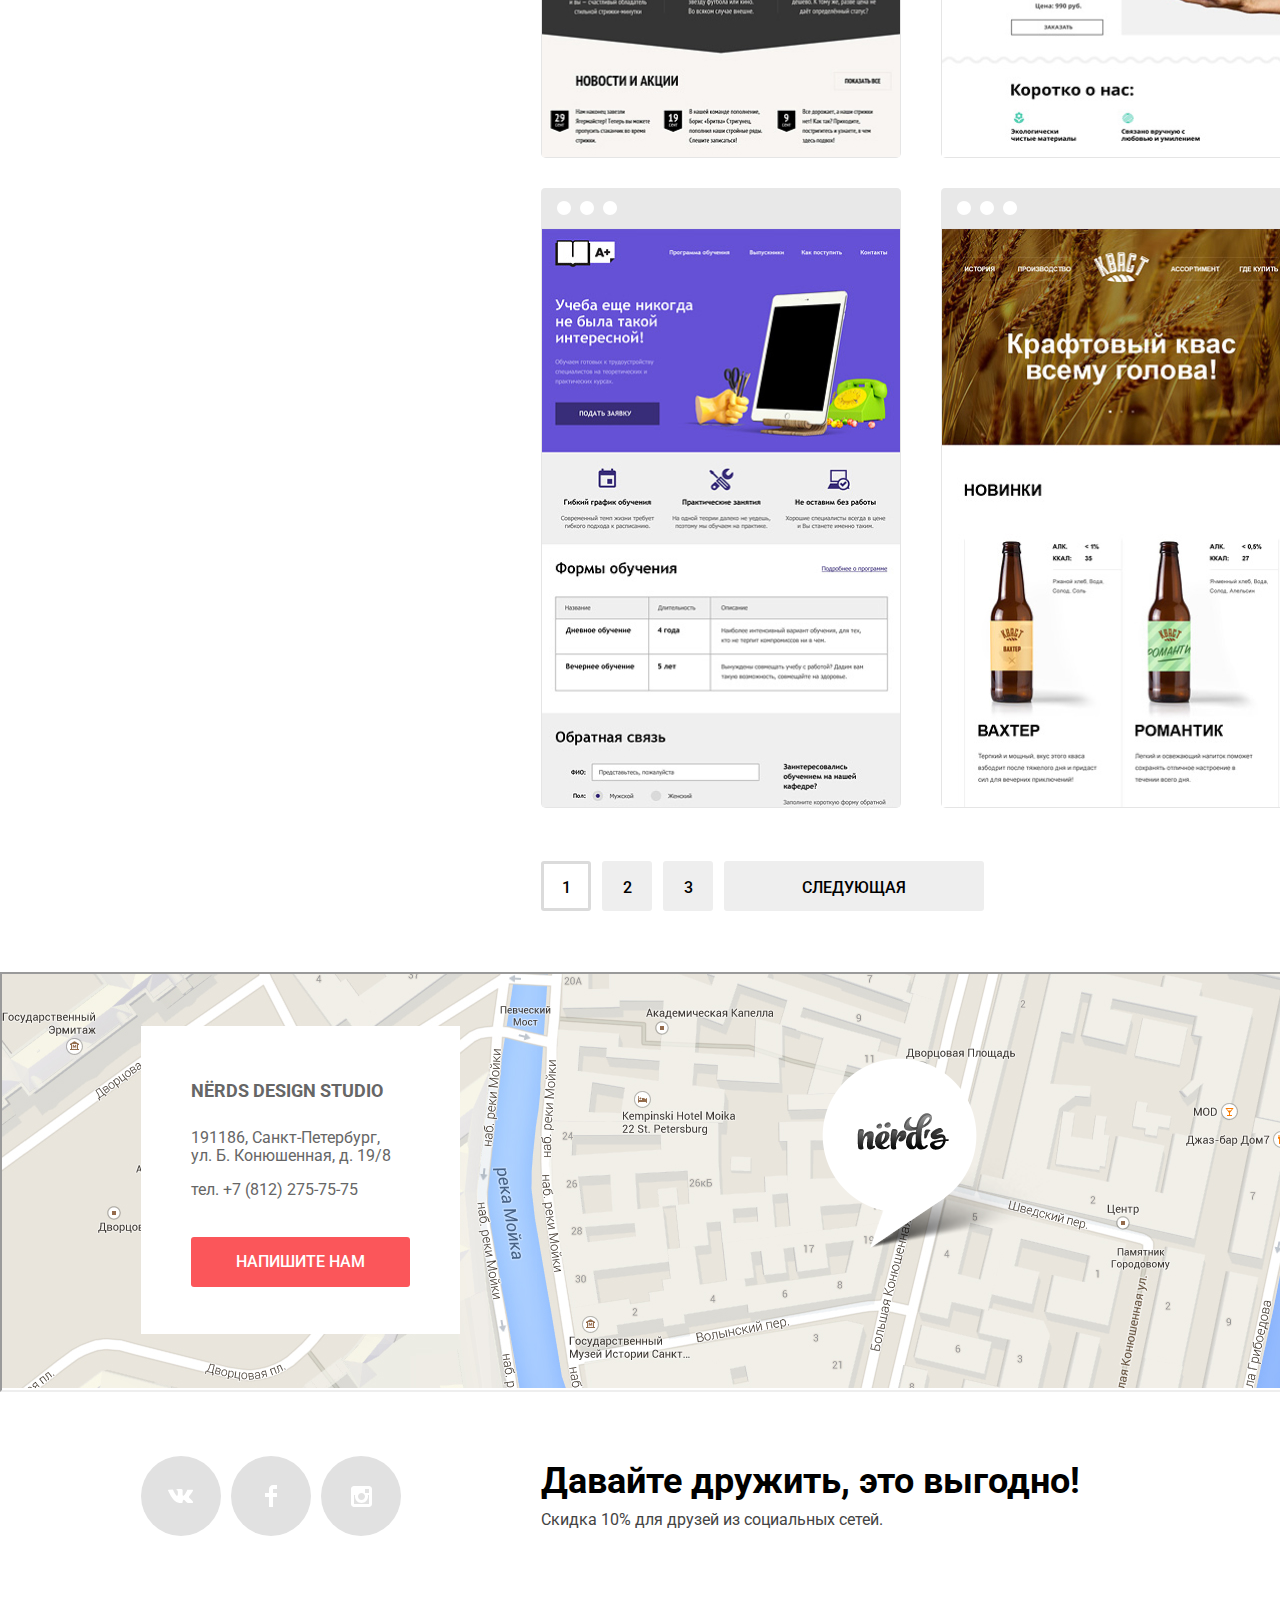
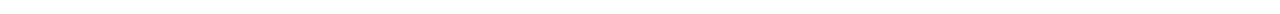
==== commit 5db9565c: "финальные правки" ====
--- a/catalog.html
+++ b/catalog.html
@@ -23,11 +23,9 @@
           <li class="current-page"><a href="">Магазин</a></li>
           <li><a href="">Контакты</a></li>
         </ul>
-        <ul class="cart">
-          <li>
-            <a class="cart-link" href="">Корзина</a>
-          </li>
-        </ul>
+        <div class="cart">
+          <a class="cart-link" href="">Корзина</a>
+        </div>
       </nav>
     </div>
   </header>
@@ -217,7 +215,8 @@
   <footer class="main-footer">
     <section class="map">
       <h2 class="visually-hidden">Карта с адресом студии</h2>
-      <img class="map-properties" src="img/map.png" width="1440" height="416" alt="карта">
+      <iframe src="https://www.google.com/maps/embed?pb=!1m18!1m12!1m3!1d1998.6037999040354!2d30.322010416394033!3d59.938716271971415!2m3!1f0!2f0!3f0!3m2!1i1024!2i768!4f13.1!3m3!1m2!1s0x4696310fca5ba729%3A0xea9c53d4493c879f!2sBolshaya+Konyushennaya+ul.%2C+19%2C+Sankt-Peterburg%2C+Russia%2C+191186!5e0!3m2!1sen!2s!4v1441888483426" width="1440" height="416" allowfullscreen title="Офис компании по адресу ул. Большая Конюшенная 19/8, Санкт-Петербург"></iframe>
+      <!-- <img class="map-properties" src="img/map.png" width="1440" height="416" alt="карта"> -->
     </section>
 
     <section class="contacts container">
@@ -226,7 +225,7 @@
         <p>191186, Санкт-Петербург,<br> ул. Б. Конюшенная, д. 19/8</p>
         <p> тел. <a class="contacts-phone" href="tel:+78122757575">+7 (812) 275-75-75</a></p>
 
-        <a class="button button-web button-contacts">Напишите нам</a>
+        <a class="button button-web button-contacts"  href="writeus.html" target="_blank">Напишите нам</a>
       </div>
     </section>
 
@@ -252,12 +251,18 @@
     <h2 class="modal-header">Напишите нам</h2>
     <button class="modal-close" type="button" aria-label="закрыть"></button>
     <form class="reply-form" action="https://echo.htmlacademy.ru" method="post">
-      <p class="user-name"><label for="reply-name">Ваше имя:</label>
-        <input class="reply-name" id="reply-name" type="text" name="name" placeholder="Имя Фамилия"></p>
-      <p class="user-email"><label for="reply-email">Ваш email:</label>
-        <input class="reply-email" id="reply-email" type="email" name="email" placeholder="email@example.com"></p>
-      <p class="user-message"><label for="reply-message">Текст письма:</label>
-        <textarea id="reply-message" rows="4" name="message" placeholder="В свободной форме"></textarea></p>
+      <div class="user-name">
+        <label for="reply-name">Ваше имя:</label>
+        <input class="reply-name" id="reply-name" type="text" name="name" placeholder="Имя Фамилия">
+      </div>
+      <div class="user-email">
+        <label for="reply-email">Ваш email:</label>
+        <input class="reply-email" id="reply-email" type="email" name="email" placeholder="email@example.com">
+      </div>
+      <div class="user-message">
+        <label for="reply-message">Текст письма:</label>
+        <textarea id="reply-message" rows="4" name="message" placeholder="В свободной форме"></textarea>
+      </div>
       <button class="button button-web modal-button" type="submit">Отправить</button>
     </form>
   </section>
--- a/css/style.css
+++ b/css/style.css
@@ -1,1424 +1 @@
-:root {
-  --light-grey: #eeeeee;
-  --mid-grey: #666666;
-  --mid-dark-grey: #444444;
-  --dark-grey: #4d4d4d;
-  --border-grey: #DBDBDB;
-  --store-page-grey: #dfdfdf;
-  --store-page-active-grey: #d5d5d5;
-
-  --light-pink: #fb565a;
-  --dark-pink: #e74246;
-  --very-dark-pink: #d7373b;
-
-  --light-green: #00ca74;
-  --dark-green: #00bc6c;
-  --very-dark-green: #00aa62;
-
-  --light-yellow: #efc849;
-  --dark-yellow: #eab534;
-  --very-dark-yellow: #e5a722;
-
-  --bg-white: #ffffff;
-  --bg-white-opacity: rgba(255, 255, 255, 0.3);
-  --icon-color: #e1e1e1;
-  --slider-shadow: #c1c1c1;
-
-  --basic-black: #000000;
-  --light-black: #283136;
-  --button-shadow: rgba(0, 1, 1, 0.1);
-  --catalog-border-special: rgba(0, 0, 0, 0.1);
-
-
-  --range-special-scale: #d7dcde;
-  --range-special-toggle: #ababab;
-  --range-special-shadow: rgba(0, 0, 0, 0.15);
-  --range-special-color: #283136;
-
-  --modal-shadow: rgba(0, 0, 0, 0.4);
-  --input-shadow: rgba(0, 0, 0, 0.25);
-  --input-border: #D7DCDE;
-  --input-border-special: #B4B9BB;
-}
-
-body {
-  min-width: 1200px;
-  padding: 0;
-  margin: 0;
-
-  font-family: "Roboto", "Open sans", sans-serif;
-  font-size: 16px;
-  line-height: 24px;
-  font-weight: 400;
-
-  color: var(--basic-black);
-  background-color: var(--bg-white);
-
-}
-
-a {
-  text-decoration: none;
-}
-
-img {
-  max-width: 100%;
-  height: auto;
-}
-
-.visually-hidden {
-  position: absolute;
-  width: 1px;
-  height: 1px;
-  margin: -1px;
-  border: 0;
-  padding: 0;
-  white-space: nowrap;
-  clip-path: inset(100%);
-  clip: rect(0 0 0 0);
-  overflow: hidden;
-}
-
-/* Grid */
-.page {
-  height: 100%;
-}
-
-.page-body {
-
-  display: grid;
-  grid-template-rows: min-content 1fr min-content;
-  align-content: start;
-  min-height: 100%;
-}
-
-.container {
-  width: 1158px;
-  margin: 0 auto;
-  padding: 0 20px;
-  /* outline: 5px solid rgba(94, 9, 9, 0.3);
-  outline-offset: -5px; */
-}
-
-/*header*/
-.main-header {
-  display: grid;
-  grid-template-columns: min-content 1fr;
-  height: 114px;
-}
-
-.main-logo {
-  width: 160px;
-  height: 65px;
-  margin-top: auto;
-
-}
-
-.main-logo:active {
-  opacity: 0.3;
-}
-
-.header,
-.description {
-  background-color: var(--light-grey);
-}
-
-.nav {
-
-  display: flex;
-  font-size: 16px;
-  line-height: 30px;
-  font-weight: 500;
-  text-transform: uppercase;
-  color: var(--basic-black);
-
-  /* outline: 5px solid rgba(200, 255, 0, 0.3);
-  outline-offset: -5px; */
-}
-
-.nav a {
-  color: var(--basic-black);
-}
-
-.nav a:hover {
-  color: var(--light-pink);
-}
-
-.nav a:active {
-  color: var(--basic-black);
-  opacity: 0.3;
-}
-
-.nav-list {
-  display: flex;
-  justify-content: flex-start;
-  flex-wrap: wrap;
-  width: 100%;
-  margin: 0;
-  margin-left: 202px;
-  margin-top: auto;
-  margin-bottom: 8px;
-  padding: 0;
-
-  list-style: none;
-
-  /* outline: 5px solid rgba(0, 255, 255, 0.3);
-  outline-offset: -5px; */
-
-}
-
-.nav li {
-  position: relative;
-  margin-left: 0;
-  padding: 0;
-}
-
-.cart {
-  position: relative;
-  display: block;
-  width: min-content;
-  margin: 0;
-  margin-left: auto;
-  margin-top: auto;
-  margin-bottom: 8px;
-  padding: 0;
-  list-style: none;
-}
-
-.cart::before {
-  content: "";
-  position: absolute;
-  left: 0px;
-  top: 7px;
-  width: 15px;
-  height: 15px;
-  background-image: url(../img/cart-icon.svg);
-  background-repeat: no-repeat;
-}
-
-.cart-link {
-  padding-left: 40px;
-}
-
-.nav li:not(:last-child) {
-  margin-right: 45px;
-}
-
-.current-page::after {
-  content: "";
-  position: absolute;
-  bottom: -14px;
-  left: 0;
-  width: 100%;
-  height: 2px;
-  background-color: var(--light-pink);
-}
-
-/* SLIDER */
-.slide {
-  display: none;
-}
-
-.slide-current {
-  display: block;
-}
-
-.slider {
-  /* position: relative; */
-  margin: 0;
-  padding: 0;
-  background-color: var(--light-grey);
-}
-
-.sld {
-  position: relative;
-}
-
-.slider-controls {
-  position: absolute;
-  bottom: 95px;
-  left: 555px;
-  z-index: 1;
-  display: flex;
-  justify-content: space-between;
-  width: 88px;
-}
-
-.slider-controls button {
-  padding: 0;
-  width: 18px;
-  height: 18px;
-  background-color: var(--bg-white);
-  border: none;
-  border-radius: 50%;
-  cursor: pointer;
-}
-
-.slider-controls .current {
-  box-shadow: inset 0 0 0 5px var(--bg-white),
-    inset 0 0 0 7px var(--slider-shadow);
-}
-
-.slider-list {
-
-  padding: 0;
-  margin: 0;
-  list-style: none;
-}
-
-/* SLIDER-title */
-.slider h2 {
-  margin: 0;
-  padding: 0;
-  padding-top: 78px;
-  padding-bottom: 10px;
-  font-size: 55px;
-  line-height: 55px;
-
-}
-
-.slider-item-1 {
-  height: 431px;
-  background-image: url(../img/nerds-index-slide1.png);
-  background-position: top right;
-  background-repeat: no-repeat;
-}
-
-.slider-item-2 {
-  height: 431px;
-  background-image: url(../img/nerds-index-slide2.png);
-  background-position: top right;
-  background-repeat: no-repeat;
-}
-
-.slider-item-3 {
-  height: 431px;
-  background-image: url(../img/nerds-index-slide3.png);
-  background-position: top right;
-  background-repeat: no-repeat;
-}
-
-/* services */
-.services {
-  margin-top: 80px;
-
-  padding-bottom: 80px;
-  border-bottom: 2px solid var(--light-grey);
-}
-
-.services-container {
-  display: grid;
-  grid-template-columns: 400px 400px auto;
-  justify-self: start;
-  margin: 0;
-  padding: 0;
-}
-
-.services-container img {
-  width: 300px;
-  height: 146px;
-  margin: 0;
-  background-color: var(--bg-white);
-  object-fit: contain;
-}
-
-.services a {
-  font-size: 16px;
-  line-height: 18px;
-  color: var(--bg-white);
-}
-
-.services h3 {
-  margin-top: 18px;
-  margin-bottom: 17px;
-  font-size: 24px;
-  line-height: 30px;
-  font-weight: bold;
-  text-transform: uppercase;
-}
-
-.services li {
-  margin: 0;
-  padding: 0;
-  list-style: none;
-}
-
-.info-container {
-  display: grid;
-  grid-template-columns: 2fr 1fr;
-  margin-top: 40px;
-  margin-bottom: 43px;
-}
-
-.info {
-  color: var(--light-black);
-}
-
-.info h3 {
-  margin-top: 32px;
-  margin-bottom: 33px;
-  font-size: 45px;
-  line-height: 46px;
-  font-weight: 500;
-  color: var(--basic-black);
-}
-
-.info ul {
-  padding-left: 32px;
-  list-style: none;
-}
-
-.list-header {
-  margin-top: 41px;
-  margin-bottom: 23px;
-  font-weight: bold;
-  text-transform: uppercase;
-
-}
-
-.info li {
-  position: relative;
-  margin-bottom: 24px;
-  padding-left: 4px;
-}
-
-.info li::before {
-  content: "";
-  position: absolute;
-  top: 10px;
-  left: -32px;
-  width: 25px;
-  height: 2px;
-  background-color: var(--light-pink);
-}
-
-/* benefits */
-.benefits {
-  margin-left: 28px;
-}
-
-.benefits-list {
-  display: grid;
-  grid-template-columns: 1fr 1fr 1fr;
-}
-
-.benefits-header {
-  margin-top: 31px;
-  margin-left: 17px;
-  font-weight: bold;
-  text-transform: uppercase;
-}
-
-.benefits-list {
-  margin-top: 29px;
-  padding: 0;
-}
-
-.benefits li {
-  margin: 0;
-  list-style: none;
-}
-
-.benefits p {
-
-  color: var(--light-black);
-}
-
-.benefits-list p {
-  margin-top: 12px;
-  line-height: 18px;
-}
-
-.benefits h4 {
-  margin: 0;
-  font-size: 45px;
-  line-height: 64px;
-}
-
-.percent {
-  font-size: 26px;
-  line-height: 40px;
-  vertical-align: text-top;
-}
-
-/* partners */
-
-.partners {
-  margin: 0;
-  margin-bottom: 80px;
-}
-
-.partners-container {
-  display: grid;
-  grid-template-columns: 1fr 1fr 1fr 1fr;
-  height: 180px;
-  margin: 0;
-  padding: 0;
-  border-top: 2px solid var(--light-grey);
-  border-bottom: 2px solid var(--light-grey);
-
-}
-
-.partners li {
-  position: relative;
-  align-self: center;
-  justify-self: end;
-  margin: 0;
-  padding: 0;
-  list-style: none;
-  /* outline: 1px solid rgba(0, 255, 255, 1);
-  outline-offset: -1px; */
-}
-
-.partners li:nth-child(1) {
-  margin-top: 20px;
-  margin-right: 60px;
-
-}
-
-.partners li:nth-child(2) {
-  margin-top: 10px;
-  margin-right: 44px;
-}
-
-.partners li:nth-child(3) {
-  margin-top: 10px;
-  margin-right: 46px;
-}
-
-.partners li:nth-child(4) {
-  margin-top: 13px;
-  margin-right: 42px;
-}
-
-.partners li:nth-child(1)::after {
-  content: "";
-  position: absolute;
-  top: 0px;
-  right: -51px;
-  width: 2px;
-  height: 52px;
-  background-color: var(--light-grey);
-}
-
-.partners li:nth-child(2)::after {
-  content: "";
-  position: absolute;
-  top: 18px;
-  right: -45px;
-  width: 2px;
-  height: 52px;
-  background-color: var(--light-grey);
-}
-
-.partners li:nth-child(3)::after {
-  content: "";
-  position: absolute;
-  top: -2px;
-  right: -57px;
-  width: 2px;
-  height: 52px;
-  background-color: var(--light-grey);
-}
-
-
-
-.partners a {
-  opacity: 20%;
-}
-
-.partners a:hover {
-  opacity: 1;
-}
-
-.partners a:active {
-  opacity: 10%;
-}
-
-.catalog-top {
-  height: 242px;
-  margin-bottom: 54px;
-  background-color: var(--light-grey);
-}
-
-.catalog-top h1 {
-  margin: 0;
-  padding-top: 79px;
-  font-size: 55px;
-  font-weight: 500;
-  line-height: 55px;
-  text-align: center;
-}
-
-
-.main-catalog {
-  display: grid;
-  grid-template-columns: 1fr 2fr;
-  column-gap: 140px;
-  grid-template-rows: 78px 1fr;
-  /* outline: 5px solid rgba(0, 255, 255, 0.3);
-  outline-offset: -5px; */
-}
-
-.filters {
-  grid-row: 1/-1;
-  color: var(--light-black);
-}
-
-.filter ul {
-  padding: 0;
-  margin: 0;
-  line-height: 19px;
-  list-style: none;
-
-}
-
-.filter legend {
-  margin: 0;
-  padding: 0;
-  text-transform: uppercase;
-  font-size: 18px;
-  line-height: 30px;
-  font-weight: 700;
-  color: var(--basic-black);
-}
-
-.filter fieldset {
-  padding: 0;
-  margin: 0;
-
-  border: none;
-}
-
-/* RANGE */
-.filter .filter-cost {
-  margin-bottom: 55px;
-}
-
-.range-filter {
-  width: 260px;
-  margin-top: 48px;
-}
-
-.range-controls {
-  position: relative;
-  height: 41px;
-  margin-bottom: 14px;
-  padding-top: 39px;
-  padding-right: 20px;
-  padding-left: 20px;
-  background-color: var(--light-grey);
-  border-radius: 5px;
-}
-
-.range-controls .scale {
-  height: 2px;
-  background: var(--range-special-scale);
-}
-
-.range-controls .bar {
-  width: 70%;
-  height: 2px;
-  background: var(--light-green);
-}
-
-.range-controls .toggle {
-  position: absolute;
-  top: 31px;
-  left: 0;
-  width: 4px;
-  height: 4px;
-  padding: 0;
-  background-color: var(--range-special-toggle);
-  border: 8px solid var(--bg-white);
-  border-radius: 50%;
-  box-shadow: 0 2px 1px 0 var(--range-special-shadow);
-  cursor: pointer;
-}
-
-.range-controls .toggle-min {
-  left: 18px;
-}
-
-.range-controls .toggle-max {
-  left: 160px;
-}
-
-.price-controls {
-  display: flex;
-  justify-content: space-between;
-}
-
-.price-controls label {
-  text-transform: uppercase;
-  font-size: 16px;
-  color: var(--light-black);
-}
-
-.price-controls input {
-  width: 60px;
-  padding: 10px;
-  margin-left: 8px;
-  text-align: center;
-  color: inherit;
-  border: none;
-  border-radius: 5px;
-  background: var(--light-grey);
-
-}
-
-/* GRID FILTER */
-
-.filter .filter-grid {
-  height: 190px;
-  /* margin-bottom: 43px; */
-}
-
-.filter-grid legend {
-  margin-bottom: 15px;
-}
-
-.filter-grid li {
-  margin-bottom: 21px;
-  /* padding-left: 36px; */
-}
-
-.filter-grid label {
-  position: relative;
-  padding-left: 36px;
-  color: var(--light-black);
-}
-
-.input-grid {
-  -webkit-appearance: none;
-  -moz-appearance: none;
-  position: absolute;
-}
-
-.grid-label::before {
-  content: "";
-  position: absolute;
-  left: 0;
-  top: -3px;
-  box-sizing: border-box;
-  width: 25px;
-  height: 25px;
-  border: 4px solid var(--dark-grey);
-  border-radius: 50%;
-  background-color: transparent;
-  opacity: 0.4;
-}
-
-.input-grid:hover+.grid-label::before,
-.input-grid:focus+.grid-label::before {
-  opacity: 1;
-}
-
-.input-grid:checked+.grid-label::before {
-  background-color: var(--dark-grey);
-  box-shadow: inset 0 0 0 4px var(--bg-white);
-}
-
-.input-grid:disabled+.grid-label {
-  opacity: 0.3;
-}
-
-.input-grid:disabled+.grid-label::before {
-  opacity: 0.25;
-}
-
-/* FEATURES FILTER */
-.input-feature {
-  position: absolute;
-  appearance: none;
-}
-
-
-.filter .filter-features {
-  height: 275px;
-  /* margin-bottom: 48px; */
-}
-
-.filter-features legend {
-  margin-bottom: 16px;
-}
-
-.filter-features li {
-  position: relative;
-  margin-bottom: 21px;
-
-}
-
-.filter-features label {
-  padding-left: 36px;
-  color: var(--light-black);
-}
-
-.input-feature:not(:checked)+.feature-label::before {
-  content: "";
-  position: absolute;
-  left: 0;
-  top: -2px;
-  box-sizing: border-box;
-  width: 23px;
-  height: 23px;
-  border: 2px solid var(--dark-grey);
-  border-radius: 3px;
-  background-color: transparent;
-  opacity: 0.4;
-}
-
-.input-feature:checked+.feature-label::before {
-  content: "";
-  position: absolute;
-  left: 0;
-  top: -2px;
-  width: 25px;
-  height: 23px;
-  background-image: url(../img/checkbox-on.svg);
-  opacity: 0.4;
-}
-
-.input-feature:hover+.feature-label::before,
-.input-feature:focus+.feature-label::before {
-  opacity: 1;
-}
-
-.input-feature:disabled+.feature-label {
-  opacity: 0.3;
-}
-
-.input-feature:disabled+.feature-label::before {
-  opacity: 0.25;
-}
-
-/* SORT */
-.sort {
-  display: flex;
-  justify-content: space-between;
-}
-
-.sort h2 {
-  margin: 0;
-  padding: 0;
-  text-transform: uppercase;
-  font-size: 18px;
-  line-height: 30px;
-  font-weight: 700;
-  /*
-   outline: 5px solid rgba(63, 9, 150, 0.3);
-  outline-offset: -5px; */
-}
-
-.sort-list {
-  /* width: 360px; */
-  display: flex;
-  flex-wrap: wrap;
-  justify-content: end;
-  /* align-items: baseline; */
-  margin: 0;
-  padding-top: 3px;
-  list-style: none;
-  /* outline: 1px solid rgba(0, 255, 255, 0.3);
-  outline-offset: -1px; */
-}
-
-.sort-list>li:not(:last-child) {
-  margin-right: 25px;
-
-}
-
-.sort-container a {
-  font-size: 14px;
-  line-height: 18px;
-  font-weight: 400;
-  text-transform: uppercase;
-  color: var(--basic-black);
-  opacity: 0.3;
-
-}
-
-.sort-container a:hover {
-  opacity: 0.6;
-}
-
-.sort-container .sort-active,
-.sort-container a:active {
-  opacity: 1;
-}
-
-.sort-container {
-  display: flex;
-  justify-content: flex-end;
-  align-items: baseline;
-}
-
-.arrows {
-  display: flex;
-  justify-content: flex-end;
-  align-items: baseline;
-  width: 60px;
-  margin: 0;
-  margin-left: 30px;
-  padding: 0;
-  list-style: none;
-}
-
-.sort-descending {
-  display: inline-block;
-  vertical-align: baseline;
-  width: 11px;
-  height: 10px;
-  background-image: url(../img/icon-down-dir.svg);
-}
-
-.sort-ascending {
-  background-image: url(../img/icon-up-dir.svg);
-  display: inline-block;
-  width: 11px;
-  height: 10px;
-  margin-left: 19px;
-}
-
-
-
-
-/* STORE */
-.store {
-  margin-bottom: 44px;
-}
-
-.store-container {
-  display: grid;
-  grid-template-columns: 1fr 1fr;
-  column-gap: 40px;
-  row-gap: 30px;
-  margin: 0;
-  margin-bottom: 53px;
-  padding: 0;
-  /* outline: 5px solid rgba(47, 219, 12, 0.3);
-  outline-offset: -5px; */
-}
-
-.store-item {
-  position: relative;
-  box-sizing: border-box;
-  width: 360px;
-  height: 620px;
-  border-radius: 5px;
-  list-style: none;
-}
-
-.store-item:hover {
-  box-shadow: 0px 6px 15px rgba(0, 1, 1, 0.25);
-}
-
-.store-item-container {
-  box-sizing: border-box;
-  width: 360px;
-  height: 580px;
-  margin-top: 40px;
-  background-color: var(--bg-white);
-  border: 1px solid var(--catalog-border-special);
-  border-radius: 0 0 5px 5px;
-}
-
-.store-item::before {
-  content: "";
-  position: absolute;
-  top: 0px;
-  left: 0px;
-  width: 360px;
-  height: 40px;
-  background-image: url(../img/browser.svg);
-  opacity: 0.12;
-}
-
-.store-item:hover::before {
-  opacity: 1;
-}
-
-.store-item:hover .store-item-description {
-  display: block;
-}
-
-.store h1 {
-  text-align: center;
-  font-size: 55px;
-  font-weight: 500;
-  line-height: 55px;
-
-}
-
-.store-item img {
-  width: 358px;
-  height: 578px;
-  margin: 0;
-  object-fit: contain;
-  background-color: var(--light-grey);
-}
-
-.store-item-description {
-  position: absolute;
-  display: none;
-  bottom: 0;
-  left: 0;
-  box-sizing: border-box;
-  width: 360px;
-  height: 231px;
-  padding-left: 52px;
-  padding-right: 53px;
-  padding-top: 11px;
-  text-align: center;
-  background-color: var(--light-grey);
-  border-radius: 0 0 5px 5px;
-}
-
-.store-item-description h3 {
-  margin-top: 15px;
-  margin-bottom: 12px;
-  padding: 0;
-  font-size: 18px;
-  font-weight: 700;
-  line-height: 30px;
-  color: var(--basic-black);
-}
-
-.store-item-description h3:hover {
-  color: var(--light-pink);
-}
-
-.store-item-description h3:active {
-  color: var(--basic-black);
-  opacity: 0.3;
-}
-
-.store-item-description a {
-  color: inherit;
-}
-
-.store-item p {
-  margin: 0;
-  padding: 0;
-  font-size: 16px;
-  line-height: 18px;
-  font-weight: 400;
-  color: var(--mid-grey);
-}
-
-/* STORE-PAGES */
-.store-pages {
-  display: flex;
-  justify-content: flex-start;
-  flex-wrap: wrap;
-  margin: 0;
-  margin-bottom: 7px;
-  padding: 0;
-  font-size: 16px;
-  line-height: 18px;
-  font-weight: 500;
-  text-transform: uppercase;
-  list-style: none;
-}
-
-.store-pages li:not(:last-child) {
-  margin-right: 11px;
-}
-
-
-/*footer*/
-
-.main-footer {
-  background-color: var(--bg-white);
-}
-
-.map {
-  margin: 0;
-}
-
-.map-properties {
-  display: block;
-  height: 416px;
-  margin-left: auto;
-  margin-right: auto;
-}
-
-.contacts {
-  position: relative;
-  margin-bottom: 68px;
-}
-
-.contacts h2 {
-  margin: 0;
-  margin-bottom: 23px;
-  padding: 0;
-  font-size: 18px;
-  line-height: 30px;
-  font-weight: bold;
-}
-
-.address {
-  position: absolute;
-  box-sizing: border-box;
-  left: 20px;
-  bottom: 54px;
-  width: 319px;
-  height: 308px;
-  padding-top: 50px;
-  padding-left: 50px;
-  padding-right: 39px;
-  font-size: 16px;
-  line-height: 18px;
-  color: var(--mid-grey);
-  background-color: var(--bg-white);
-}
-
-.contacts-phone {
-  color: var(--mid-grey);
-}
-
-
-.social {
-  display: grid;
-  grid-template-columns: 1fr 2fr;
-  margin-bottom: 68px;
-}
-
-.social-1 {
-  display: flex;
-  align-items: center;
-  justify-content: flex-start;
-  margin: 0;
-  padding: 0;
-  list-style: none;
-}
-
-.social-1 li {
-  margin-right: 10px;
-  margin-bottom: 10px;
-}
-
-.social-2 {
-  margin-left: 14px;
-}
-
-.social h3 {
-  margin: 0;
-  margin-top: 7px;
-  margin-bottom: 10px;
-  font-size: 36px;
-  line-height: 36px;
-
-}
-
-.social p {
-  margin: 0;
-  font-size: 16px;
-  line-height: 22px;
-  color: var(--mid-dark-grey);
-}
-
-/* MODAL */
-.modal {
-  position: fixed;
-  display: none;
-  top: 0;
-  right: 0;
-  bottom: 0;
-  left: 0;
-  z-index: 2;
-  box-sizing: border-box;
-  width: 960px;
-  height: 590px;
-  margin: auto;
-  padding: 63px 100px;
-  font-size: 16px;
-  line-height: 18px;
-  font-weight: 400;
-  color: var(--basic-black);
-  background-color: var(--bg-white);
-  box-shadow: 0px 20px 40px var(--modal-shadow);
-}
-.modal-show {
-  display: block;
-  animation: bounce 0.6s;
-}
-
-.modal-close {
-  position: absolute;
-  width: 21px;
-  height: 21px;
-  top: 78px;
-  right: 90px;
-  border: none;
-  background-color: transparent;
-  opacity: 0.3;
-}
-
-.modal-close:hover {
-  opacity: 1;
-}
-
-.modal-close:active {
-  opacity: 0.1;
-}
-
-.modal-close::before,
-.modal-close::after {
-  content: "";
-  position: absolute;
-  top: 8px;
-  right: -3px;
-  width: 27px;
-  height: 4px;
-  background-color: var(--light-pink);
-}
-
-.modal-close::before {
-  transform: rotate(45deg);
-}
-
-.modal-close::after {
-  transform: rotate(-45deg);
-}
-
-.modal-header {
-  margin: 0;
-  margin-bottom: 22px;
-  font-size: 45px;
-  line-height: 53px;
-  font-weight: 700;
-}
-
-.reply-form {
-  display: grid;
-  grid-template-columns: 1fr 1fr;
-  column-gap: 40px;
-  margin: 0 auto;
-  justify-items: start;
-}
-
-.user-message {
-  grid-column: 1/-1;
-  justify-self: stretch;
-}
-
-.reply-form p {
-  display: flex;
-  flex-direction: column;
-  margin-bottom: 17px;
-}
-
-.reply-form label {
-  margin-bottom: 9px;
-  font-weight: 700;
-}
-
-.reply-form input {
-  height: 50px;
-  width: 360px;
-  padding-left: 16px;
-  color: var(--mid-dark-grey);
-}
-
-.reply-form textarea {
-  resize: none;
-  height: 118px;
-  margin-bottom: 30px;
-  padding: 16px;
-  color: var(--mid-dark-grey);
-
-}
-
-.reply-form input,
-.reply-form textarea {
-  box-sizing: border-box;
-  border: 2px solid var(--input-border);
-  border-radius: 3px;
-  opacity: 0.5;
-}
-
-.reply-form input:hover,
-.reply-form textarea:hover {
-  border: 2px solid var(--input-border-special);
-  /* text-shadow: 0px 4px 4px var(--input-shadow); */
-}
-
-.reply-form .reply-error,
-.reply-form .reply-error:hover,
-.reply-form .reply-error:focus {
-  color: var(--dark-pink);
-  border-color: var(--dark-pink);
-}
-
-
-
-/*buttons*/
-.slider-button {
-  width: 240px;
-  height: 50px;
-  margin-top: 39px;
-}
-
-.button {
-  display: flex;
-  justify-content: center;
-  align-items: center;
-  font-size: 16px;
-  line-height: 18px;
-  font-weight: 500;
-  text-transform: uppercase;
-  color: var(--bg-white);
-  border: none;
-  border-radius: 3px;
-  cursor: pointer;
-}
-
-.button:active {
-  color: var(--bg-white-opacity);
-  box-shadow: inset 0 3px 0 var(--button-shadow);
-}
-
-
-.button-services {
-  margin-top: 31px;
-  width: 160px;
-  height: 50px;
-}
-
-.button-contacts {
-  margin-top: 38px;
-  width: 219px;
-  height: 50px;
-}
-
-.button-web {
-  background-color: var(--light-pink);
-}
-
-.button-web:hover {
-  background-color: var(--dark-pink);
-}
-
-.button-web:active {
-  background-color: var(--very-dark-pink);
-}
-
-
-
-.button-app {
-  background-color: var(--light-green);
-}
-
-.button-app:hover {
-  background-color: var(--dark-green);
-}
-
-.button-app:active {
-  background-color: var(--very-dark-green);
-}
-
-.button-pres {
-  background-color: var(--light-yellow);
-}
-
-.button-pres:hover {
-  background-color: var(--dark-yellow);
-}
-
-.button-pres:active {
-  background-color: var(--very-dark-yellow);
-}
-
-/* STORE-ITEM-BUTTON */
-.store-item-button {
-  position: absolute;
-  left: 80px;
-  bottom: 44px;
-  width: 200px;
-  height: 50px;
-
-  /* margin: 0 auto;
-  margin-top: 33px; */
-}
-
-.store-item-button:active {
-  color: var(--bg-white);
-}
-
-/* STORE-PAGE-BUTTONS */
-.store-page {
-  box-sizing: border-box;
-  width: 50px;
-  height: 50px;
-  margin-bottom: 10px;
-  padding-top: 3px;
-  color: var(--basic-black);
-  background-color: var(--light-grey);
-}
-
-.store-page.button:hover {
-  background-color: var(--store-page-grey);
-  border: none;
-}
-
-.store-page.button:active {
-  color: inherit;
-  background-color: var(--store-page-active-grey);
-  border: none;
-}
-
-.store-page-next {
-  width: 260px;
-  height: 50px;
-}
-
-.store-page-current {
-  background-color: rgba(0, 0, 0, 0.0001);
-  border: 3px solid var(--border-grey);
-}
-
-
-/* SOCIAL BUTTONS */
-.social-button {
-  display: flex;
-  align-items: center;
-  justify-content: center;
-  width: 80px;
-  height: 80px;
-  background-color: var(--icon-color);
-  border-radius: 50%;
-}
-
-.social-button:hover {
-  background-color: var(--dark-pink);
-}
-
-.social-button:active {
-  background-color: var(--very-dark-pink);
-}
-
-.social-button:active img {
-  opacity: 0.3;
-}
-
-.modal-button {
-  width: 259px;
-  height: 50px;
-}
-@keyframes bounce {
-  0% {
-    transform: translateY(-2000px);
-  }
-
-  70% {
-    transform: translateY(30px);
-  }
-
-  90% {
-    transform: translateY(-10px);
-  }
-
-  100% {
-    transform: translateY(0);
-  }
-}
+@keyframes bounce{0%{transform:translateY(-2000px)}70%{transform:translateY(30px)}90%{transform:translateY(-10px)}to{transform:translateY(0)}}:root{--light-grey: #eeeeee;--mid-grey: #666666;--mid-dark-grey: #444444;--dark-grey: #4d4d4d;--border-grey: #DBDBDB;--store-page-grey: #dfdfdf;--store-page-active-grey: #d5d5d5;--light-pink: #fb565a;--dark-pink: #e74246;--very-dark-pink: #d7373b;--light-green: #00ca74;--dark-green: #00bc6c;--very-dark-green: #00aa62;--light-yellow: #efc849;--dark-yellow: #eab534;--very-dark-yellow: #e5a722;--bg-white: #ffffff;--bg-white-opacity: rgba(255, 255, 255, 0.3);--icon-color: #e1e1e1;--slider-shadow: #c1c1c1;--basic-black: #000000;--light-black: #283136;--button-shadow: rgba(0, 1, 1, 0.1);--catalog-border-special: rgba(0, 0, 0, 0.1);--range-special-scale: #d7dcde;--range-special-toggle: #ababab;--range-special-shadow: rgba(0, 0, 0, 0.15);--range-special-color: #283136;--modal-shadow: rgba(0, 0, 0, 0.4);--input-shadow: rgba(0, 0, 0, 0.25);--input-border: #D7DCDE;--input-border-special: #B4B9BB}body{min-width:1200px;padding:0;margin:0;font-family:"Roboto","Open sans",sans-serif;font-size:16px;line-height:24px;font-weight:400;color:var(--basic-black);background-color:var(--bg-white)}a{text-decoration:none}img{max-width:100%;height:auto}.visually-hidden{position:absolute;width:1px;height:1px;margin:-1px;border:0;padding:0;white-space:nowrap;clip-path:inset(100%);clip:rect(0 0 0 0);overflow:hidden}.page{height:100%}.page-body{display:grid;grid-template-rows:min-content 1fr min-content;align-content:start;min-height:100%}.container{width:1158px;margin:0 auto;padding:0 20px}.main-header{display:grid;grid-template-columns:min-content 1fr;height:114px}.main-logo{width:160px;height:65px;margin-top:auto}.main-logo:active,.social-button:active img{opacity:.3}.description,.header{background-color:var(--light-grey)}.nav{display:flex;font-size:16px;line-height:30px;font-weight:500;text-transform:uppercase}.nav,.nav a{color:var(--basic-black)}.nav a:hover,.store-item-description h3:hover{color:var(--light-pink)}.nav a:active,.store-item-description h3:active{color:var(--basic-black);opacity:.3}.nav-list{display:flex;justify-content:flex-start;flex-wrap:wrap;width:100%;margin:auto 0 8px 202px;padding:0;list-style:none}.cart,.nav li{position:relative;padding:0}.nav li{margin-left:0}.cart{width:min-content;margin:auto 0 8px auto}.cart::before{content:"";position:absolute;left:0;top:7px;width:15px;height:15px;background-image:url(../img/cart-icon.svg);background-repeat:no-repeat}.cart-link{padding-left:40px}.nav li:not(:last-child){margin-right:45px}.current-page::after,.info li::before{content:"";position:absolute;height:2px;background-color:var(--light-pink)}.current-page::after{bottom:-14px;left:0;width:100%}.slide{display:none}.slide-current{display:block}.slider{margin:0;padding:0;background-color:var(--light-grey)}.sld{position:relative}.slider-controls{position:absolute;bottom:95px;left:555px;z-index:1;display:flex;justify-content:space-between;width:88px}.slider-controls button{padding:0;width:18px;height:18px;background-color:var(--bg-white);border:0;border-radius:50%;cursor:pointer}.slider-controls .current{box-shadow:inset 0 0 0 5px var(--bg-white),inset 0 0 0 7px var(--slider-shadow)}.slider-list{padding:0;margin:0;list-style:none}.slider h2{margin:0;padding:78px 0 10px;font-size:55px;line-height:55px}.slider-item-1,.slider-item-2,.slider-item-3{height:431px;background-image:url(../img/nerds-index-slide1.png);background-position:top right;background-repeat:no-repeat}.slider-item-2,.slider-item-3{background-image:url(../img/nerds-index-slide2.png)}.slider-item-3{background-image:url(../img/nerds-index-slide3.png)}.services{margin-top:80px;padding-bottom:80px;border-bottom:2px solid var(--light-grey)}.services-container{display:grid;grid-template-columns:400px 400px auto;justify-self:start;margin:0;padding:0}.services-container img{width:300px;height:146px;margin:0;background-color:var(--bg-white);object-fit:contain}.services a{font-size:16px;line-height:18px;color:var(--bg-white)}.services h3{margin-top:18px;margin-bottom:17px;font-size:24px;line-height:30px;font-weight:700;text-transform:uppercase}.services li{margin:0;padding:0;list-style:none}.info-container{display:grid;grid-template-columns:2fr 1fr;margin-top:40px;margin-bottom:43px}.benefits p,.info{color:var(--light-black)}.info h3{margin-top:32px;margin-bottom:33px;font-size:45px;line-height:46px;font-weight:500;color:var(--basic-black)}.info ul{padding-left:32px;list-style:none}.list-header{margin-top:41px;margin-bottom:23px;font-weight:700;text-transform:uppercase}.info li{position:relative;margin-bottom:24px;padding-left:4px}.info li::before{top:10px;left:-32px;width:25px}.benefits{margin-left:28px}.benefits-list{display:grid;grid-template-columns:1fr 1fr 1fr}.benefits-header{margin-top:31px;margin-left:17px;font-weight:700;text-transform:uppercase}.benefits-list{margin-top:29px;padding:0}.benefits li,.partners li{margin:0;list-style:none}.benefits-list p{margin-top:12px;line-height:18px}.benefits h4{margin:0;font-size:45px;line-height:64px}.percent{font-size:26px;line-height:40px;vertical-align:text-top}.partners{margin:0 0 80px}.partners-container{display:grid;grid-template-columns:1fr 1fr 1fr 1fr;height:180px;margin:0;padding:0;border-top:2px solid var(--light-grey);border-bottom:2px solid var(--light-grey)}.partners li{position:relative;align-self:center;justify-self:end;padding:0}.partners li:nth-child(1){margin-top:20px;margin-right:60px}.partners li:nth-child(2){margin-top:10px;margin-right:44px}.partners li:nth-child(3){margin-top:10px;margin-right:46px}.partners li:nth-child(4){margin-top:13px;margin-right:42px}.partners li:nth-child(1)::after,.partners li:nth-child(2)::after,.partners li:nth-child(3)::after{content:"";position:absolute;top:0;right:-51px;width:2px;height:52px;background-color:var(--light-grey)}.partners li:nth-child(2)::after,.partners li:nth-child(3)::after{top:18px;right:-45px}.partners li:nth-child(3)::after{top:-2px;right:-57px}.partners a{opacity:20%}.partners a:hover{opacity:1}.partners a:active{opacity:10%}.catalog-top{height:242px;margin-bottom:54px;background-color:var(--light-grey)}.catalog-top h1{margin:0;padding-top:79px;font-size:55px;font-weight:500;line-height:55px;text-align:center}.main-catalog{display:grid;grid-template-columns:1fr 2fr;column-gap:140px;grid-template-rows:78px 1fr}.filters{grid-row:1/-1;color:var(--light-black)}.filter ul{padding:0;margin:0;line-height:19px;list-style:none}.filter legend{margin:0;padding:0;text-transform:uppercase;font-size:18px;line-height:30px;font-weight:700;color:var(--basic-black)}.filter fieldset{padding:0;margin:0;border:0}.filter .filter-cost{margin-bottom:55px}.range-filter{width:260px;margin-top:48px}.range-controls{position:relative;height:41px;margin-bottom:14px;padding-top:39px;padding-right:20px;padding-left:20px;background-color:var(--light-grey);border-radius:5px}.range-controls .scale{height:2px;background:var(--range-special-scale)}.range-controls .bar{width:70%;height:2px;background:var(--light-green)}.range-controls .toggle{position:absolute;top:31px;left:0;width:4px;height:4px;padding:0;background-color:var(--range-special-toggle);border:8px solid var(--bg-white);border-radius:50%;box-shadow:0 2px 1px 0 var(--range-special-shadow);cursor:pointer}.range-controls .toggle-min{left:18px}.range-controls .toggle-max{left:160px}.price-controls{display:flex;justify-content:space-between}.price-controls label{text-transform:uppercase;font-size:16px;color:var(--light-black)}.price-controls input{width:60px;padding:10px;margin-left:8px;text-align:center;color:inherit;border:0;border-radius:5px;background:var(--light-grey)}.filter .filter-grid{height:190px}.filter-grid legend{margin-bottom:15px}.filter-grid li{margin-bottom:21px}.filter-grid label{position:relative;padding-left:36px;color:var(--light-black)}.input-grid{-webkit-appearance:none;-moz-appearance:none;position:absolute}.grid-label::before{content:"";position:absolute;left:0;top:-3px;box-sizing:border-box;width:25px;height:25px;border:4px solid var(--dark-grey);border-radius:50%;background-color:transparent;opacity:.4}.input-grid:focus+.grid-label::before,.input-grid:hover+.grid-label::before{opacity:1}.input-grid:checked+.grid-label::before{background-color:var(--dark-grey);box-shadow:inset 0 0 0 4px var(--bg-white)}.input-feature:disabled+.feature-label,.input-grid:disabled+.grid-label{opacity:.3}.input-grid:disabled+.grid-label::before{opacity:.25}.input-feature{position:absolute;appearance:none}.filter .filter-features{height:275px}.filter-features legend{margin-bottom:16px}.filter-features li{position:relative;margin-bottom:21px}.filter-features label{padding-left:36px;color:var(--light-black)}.input-feature:not(:checked)+.feature-label::before{content:"";position:absolute;left:0;top:-2px;box-sizing:border-box;width:23px;height:23px;border:2px solid var(--dark-grey);border-radius:3px;background-color:transparent;opacity:.4}.input-feature:checked+.feature-label::before{content:"";position:absolute;left:0;top:-2px;width:25px;height:23px;background-image:url(../img/checkbox-on.svg);opacity:.4}.input-feature:focus+.feature-label::before,.input-feature:hover+.feature-label::before{opacity:1}.input-feature:disabled+.feature-label::before{opacity:.25}.sort,.sort-list{display:flex;justify-content:space-between}.sort h2{margin:0;padding:0;text-transform:uppercase;font-size:18px;line-height:30px;font-weight:700}.sort-list{flex-wrap:wrap;justify-content:end;margin:0;padding-top:3px;list-style:none}.sort-list>li:not(:last-child){margin-right:25px}.sort-container a{font-size:14px;line-height:18px;font-weight:400;text-transform:uppercase;color:var(--basic-black);opacity:.3}.sort-container a:hover{opacity:.6}.sort-container .sort-active,.sort-container a:active,.store-item:hover::before{opacity:1}.arrows,.sort-container{display:flex;justify-content:flex-end;align-items:baseline}.arrows{width:60px;margin:0 0 0 30px;padding:0;list-style:none}.sort-ascending,.sort-descending{display:inline-block;vertical-align:baseline;width:11px;height:10px;background-image:url(../img/icon-down-dir.svg)}.sort-ascending{background-image:url(../img/icon-up-dir.svg);margin-left:20px}.store{margin-bottom:44px}.store-container{display:grid;grid-template-columns:1fr 1fr;column-gap:40px;row-gap:30px;margin:0 0 53px;padding:0}.store-item{position:relative;box-sizing:border-box;width:360px;height:620px;border-radius:5px;list-style:none}.store-item:hover{box-shadow:0 6px 15px rgba(0,1,1,.25)}.store-item-container,.store-item-description{box-sizing:border-box;width:360px;border-radius:0 0 5px 5px}.store-item-container{height:580px;margin-top:40px;background-color:var(--bg-white);border:1px solid var(--catalog-border-special)}.store-item::before{content:"";position:absolute;top:0;left:0;width:360px;height:40px;background-image:url(../img/browser.svg);opacity:.12}.store-item:hover .store-item-description{display:block}.store h1{text-align:center;font-size:55px;font-weight:500;line-height:55px}.store-item img{width:358px;height:578px;margin:0;object-fit:contain;background-color:var(--light-grey)}.store-item-description{position:absolute;display:none;bottom:0;left:0;min-height:231px;max-height:100%;padding-left:52px;padding-right:53px;padding-top:11px;text-align:center;background-color:var(--light-grey)}.store-item-description h3{margin-top:15px;margin-bottom:12px;padding:0;font-size:18px;font-weight:700;line-height:30px;color:var(--basic-black)}.store-item-description a{color:inherit}.store-item p,.store-pages{padding:0;font-size:16px;line-height:18px}.store-item p{margin:0 0 33px;font-weight:400;color:var(--mid-grey)}.store-pages{display:flex;justify-content:flex-start;flex-wrap:wrap;margin:0 0 7px;font-weight:500;text-transform:uppercase;list-style:none}.store-pages li:not(:last-child){margin-right:11px}.main-footer{background-color:var(--bg-white)}.map{margin:0;width:1440px;height:416px;background-image:url(../img/map.png);background-position:center}.map .iframe{display:block;height:416px;width:100%;margin-left:auto;margin-right:auto;border:0}.contacts{position:relative;margin-bottom:68px}.contacts h2{margin:0 0 23px;padding:0;font-size:18px;line-height:30px;font-weight:700}.address{position:absolute;box-sizing:border-box;left:20px;bottom:54px;width:319px;height:308px;padding-top:50px;padding-left:50px;padding-right:39px;font-size:16px;line-height:18px;background-color:var(--bg-white)}.address,.contacts-phone{color:var(--mid-grey)}.social{display:grid;grid-template-columns:1fr 2fr;margin-bottom:68px}.social-1{display:flex;align-items:center;justify-content:flex-start;margin:0;padding:0;list-style:none}.social-1 li{margin-right:10px;margin-bottom:10px}.social-2{margin-left:14px}.social h3{margin:7px 0 10px;font-size:36px;line-height:36px}.modal,.social p{margin:0;font-size:16px;line-height:22px;color:var(--mid-dark-grey)}.modal{position:fixed;display:none;top:0;right:0;bottom:0;left:0;z-index:2;box-sizing:border-box;width:960px;height:590px;margin:auto;padding:63px 100px;line-height:18px;font-weight:400;color:var(--basic-black);background-color:var(--bg-white);box-shadow:0 20px 40px var(--modal-shadow)}.modal-show{display:block;animation:bounce .6s}.modal-close{position:absolute;width:21px;height:21px;top:78px;right:90px;border:0;background-color:transparent;opacity:.3}.modal-close:hover{opacity:1}.modal-close:active{opacity:.1}.modal-close::after,.modal-close::before{content:"";position:absolute;top:8px;right:-3px;width:27px;height:4px;background-color:var(--light-pink)}.modal-close::before{transform:rotate(45deg)}.modal-close::after{transform:rotate(-45deg)}.modal-header{margin:0 0 37px;font-size:45px;line-height:53px;font-weight:700}.reply-form{display:grid;grid-template-columns:1fr 1fr;column-gap:40px;margin:0 auto;justify-items:start;outline:0}.user-message{grid-column:1/-1;justify-self:stretch}.reply-form div{display:flex;flex-direction:column;margin-bottom:34px}.reply-form label{margin-bottom:9px;font-weight:700}.reply-form input,.reply-form textarea{color:var(--mid-dark-grey);box-sizing:border-box;border:2px solid var(--input-border);border-radius:3px;opacity:.5}.reply-form input{height:50px;width:360px;padding-left:16px}.reply-form textarea{resize:none;height:118px;margin-bottom:13px;padding:16px}.reply-form input:hover,.reply-form textarea:hover{border:2px solid var(--input-border-special)}.reply-form .reply-error,.reply-form .reply-error:focus,.reply-form .reply-error:hover{color:var(--dark-pink);border-color:var(--dark-pink);outline:0}.slider-button{width:240px;height:50px;margin-top:39px}.button{display:flex;justify-content:center;align-items:center;font-size:16px;line-height:18px;font-weight:500;text-transform:uppercase;color:var(--bg-white);border:0;border-radius:3px;cursor:pointer}.button:active{color:var(--bg-white-opacity);box-shadow:inset 0 3px 0 var(--button-shadow)}.button-services{margin-top:31px;width:160px;height:50px}.button-contacts{margin-top:38px;width:219px;height:50px}.button-web{background-color:var(--light-pink)}.button-web:hover{background-color:var(--dark-pink)}.button-web:active{background-color:var(--very-dark-pink)}.button-app{background-color:var(--light-green)}.button-app:hover{background-color:var(--dark-green)}.button-app:active{background-color:var(--very-dark-green)}.button-pres{background-color:var(--light-yellow)}.button-pres:hover{background-color:var(--dark-yellow)}.button-pres:active{background-color:var(--very-dark-yellow)}.store-item-button{width:200px;height:50px;margin:0 auto 44px}.store-item-button:active{color:var(--bg-white)}.store-page{box-sizing:border-box;width:50px;height:50px;margin-bottom:10px;padding-top:3px;color:var(--basic-black);background-color:var(--light-grey)}.store-page.button:hover{background-color:var(--store-page-grey);border:0}.store-page.button:active{color:inherit;background-color:var(--store-page-active-grey);border:0}.store-page-next{width:260px;height:50px}.store-page-current{background-color:rgba(0,0,0,.0001);border:3px solid var(--border-grey)}.social-button{display:flex;align-items:center;justify-content:center;width:80px;height:80px;background-color:var(--icon-color);border-radius:50%}.social-button:hover{background-color:var(--dark-pink)}.social-button:active{background-color:var(--very-dark-pink)}.modal-button{width:259px;height:50px}
